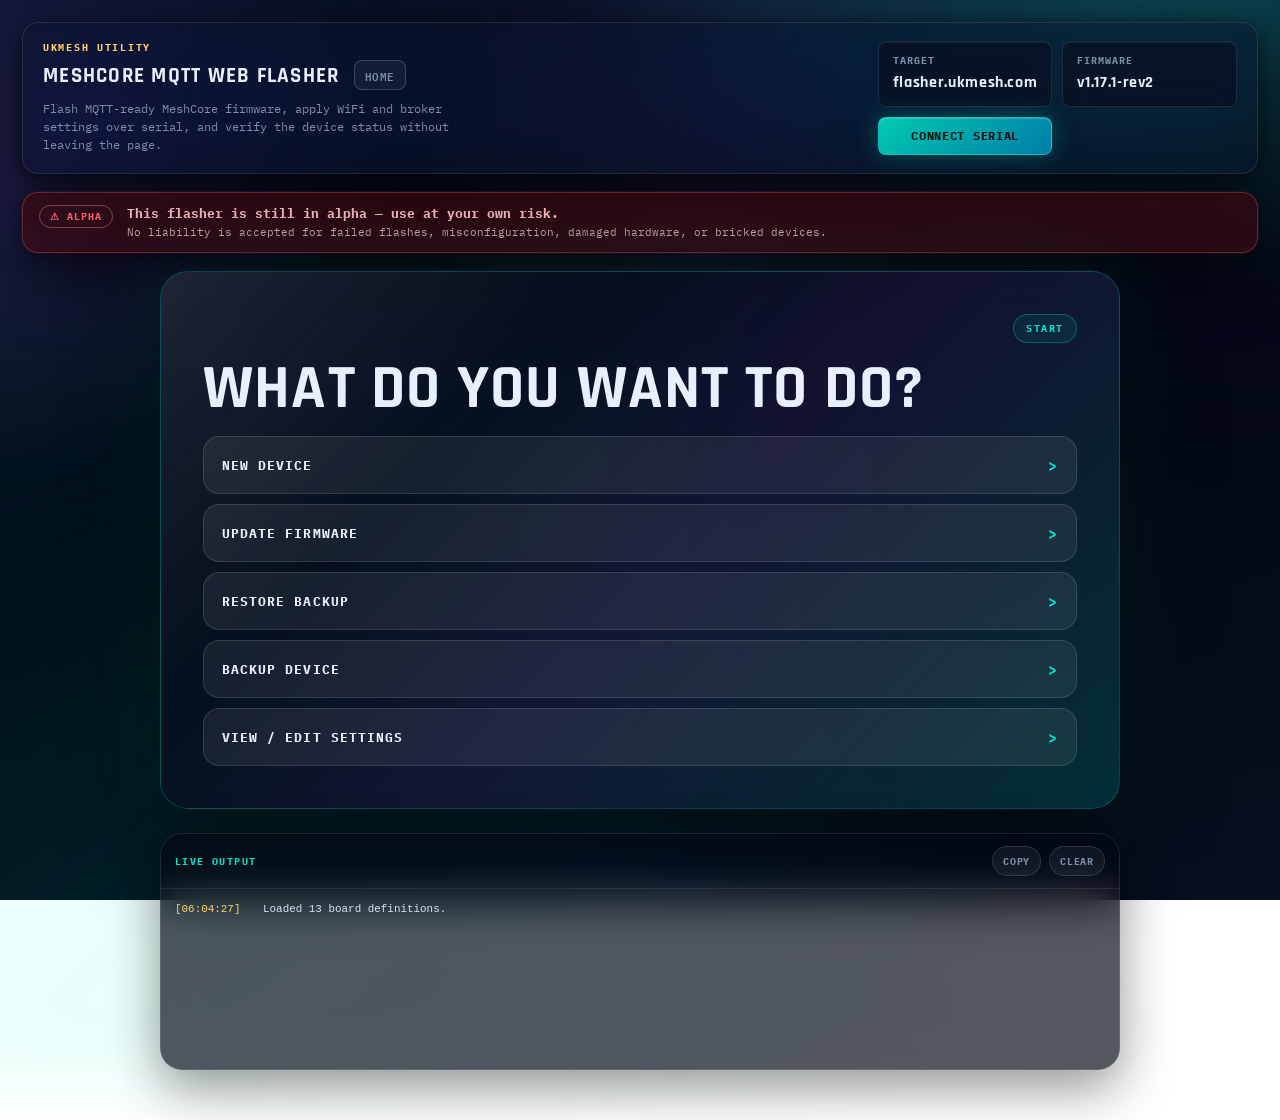
==== index.html @ a4ee0674 "fix: close Wave 5 low findings (cherry picked from commit acb920917b88f59437d899576ed403d4a7cf766b)" ====
<!doctype html>
<html lang="en">
  <head>
    <meta charset="utf-8">
    <meta name="viewport" content="width=device-width, initial-scale=1">
    <title>MeshCore MQTT Web Flasher</title>
    <link rel="preconnect" href="https://fonts.googleapis.com">
    <link rel="preconnect" href="https://fonts.gstatic.com" crossorigin>
    <link rel="stylesheet" href="assets/styles.css?v=20260915-2120">
  </head>
  <body>
    <div class="app-shell">
      <header class="topbar">
        <div class="topbar__brand">
          <p class="eyebrow">UKMesh Utility</p>
          <div class="topbar__title-row">
            <h1>MeshCore MQTT Web Flasher</h1>
            <a class="topbar__home-link" href="https://www.ukmesh.com">Home</a>
          </div>
          <p class="topbar__summary">
            Flash MQTT-ready MeshCore firmware, apply WiFi and broker settings over serial,
            and verify the device status without leaving the page.
          </p>
        </div>
        <div class="topbar__meta">
          <div class="meta-pill">
            <span class="meta-pill__label">Target</span>
            <span class="meta-pill__value">flasher.ukmesh.com</span>
          </div>
          <div class="meta-pill">
            <span class="meta-pill__label">Firmware</span>
            <span class="meta-pill__value" id="firmware-version">Loading</span>
          </div>
          <button class="button button--primary" id="nav-serial-button" type="button">Connect Serial</button>
        </div>
      </header>

      <section class="notice-bar" aria-label="Alpha warning">
        <div class="notice-bar__badge">⚠ Alpha</div>
        <div class="notice-bar__content">
          <strong>This flasher is still in alpha — use at your own risk.</strong>
          <span>
            No liability is accepted for failed flashes, misconfiguration, damaged hardware, or bricked devices.
          </span>
        </div>
      </section>

      <!-- Advanced stepper is kept for development fallback; the production flow uses the guided progress bar. -->
      <nav class="step-stepper" id="step-stepper" aria-label="Workflow steps" hidden>
        <button class="step-stepper__item" data-stepper-target="read-device" type="button">
          <span class="step-stepper__num"><span class="step-stepper__num-text">1</span></span>
          <span>Backup</span>
        </button>
        <button class="step-stepper__item" data-stepper-target="choose-board" type="button">
          <span class="step-stepper__num"><span class="step-stepper__num-text">2</span></span>
          <span>Board</span>
        </button>
        <button class="step-stepper__item" data-stepper-target="flash-firmware" type="button">
          <span class="step-stepper__num"><span class="step-stepper__num-text">3</span></span>
          <span>Flash</span>
        </button>
        <button class="step-stepper__item" data-stepper-target="device-settings" type="button">
          <span class="step-stepper__num"><span class="step-stepper__num-text">4</span></span>
          <span>Configure</span>
        </button>
        <button class="step-stepper__item" data-stepper-target="configure-device" type="button">
          <span class="step-stepper__num"><span class="step-stepper__num-text">5</span></span>
          <span>Apply</span>
        </button>
      </nav>

      <div id="simple-progress" class="simple-progress" aria-label="Simple workflow progress" hidden>
        <div class="simple-progress__dots" aria-hidden="true">
          <span class="simple-progress__dot" data-step="read-device"></span>
          <span class="simple-progress__dot" data-step="choose-board"></span>
          <span class="simple-progress__dot" data-step="flash-firmware"></span>
          <span class="simple-progress__dot" data-step="device-settings"></span>
          <span class="simple-progress__dot" data-step="configure-device"></span>
        </div>
        <span class="simple-progress__label" id="simple-progress-label">Step 1 of 5</span>
      </div>

      <section class="guided-console" id="guided-console" aria-live="polite"></section>
      <section class="guided-log" aria-label="Live serial and flasher output">
        <div class="guided-log__header">
          <span>Live Output</span>
          <div class="guided-log__actions">
            <button class="guided-log__button" id="guided-copy-log-button" type="button">Copy</button>
            <button class="guided-log__button" id="guided-clear-log-button" type="button">Clear</button>
          </div>
        </div>
        <div class="guided-log__pane" id="guided-log-pane" aria-live="polite">
          <p><span>[--:--:--]</span> Waiting for activity.</p>
        </div>
      </section>

      <main class="workspace">
        <section class="workflow">
          <div class="workflow__content">
            <section class="panel panel--wide mode-gate" id="mode-gate">
              <div class="panel__header">
                <div>
                  <p class="panel__eyebrow">Guided Setup</p>
                  <h2>What are you doing today?</h2>
                </div>
                <span class="panel__status panel__status--ready">Start Here</span>
              </div>
              <div class="mode-gate__body">
                <div class="intent-section">
                  <p class="intent-section__intro">Pick one mission. The flasher will guide every step after this.</p>
                  <div class="intent-section__options">
                    <button class="intent-option" id="intent-fresh-install" type="button" data-num="01">
                      <span class="intent-option__eyebrow">01 — Fresh Install</span>
                      <strong>New Device</strong>
                      <span>Use this for a blank or newly erased device. We will flash firmware, then create settings.</span>
                      <span class="intent-option__cta">Start guided install →</span>
                    </button>
                    <button class="intent-option" id="intent-firmware-update" type="button" data-num="02">
                      <span class="intent-option__eyebrow">02 — Firmware Update</span>
                      <strong>Update Firmware</strong>
                      <span>Use this when the device already works. We will back it up first, then update safely.</span>
                      <span class="intent-option__cta">Start guided update →</span>
                    </button>
                    <button class="intent-option intent-option--restore" id="intent-restore-backup" type="button" data-num="03">
                      <span class="intent-option__eyebrow">03 — Restore Backup</span>
                      <strong>Restore from File</strong>
                      <span>Use this when you have a saved backup. We will load it, flash if needed, then apply settings.</span>
                      <span class="intent-option__cta">Start guided restore →</span>
                    </button>
                    <button class="intent-option intent-option--backup" id="intent-capture-backup" type="button" data-num="04">
                      <span class="intent-option__eyebrow">04 — Backup Device</span>
                      <strong>Capture Backup</strong>
                      <span>Connect a working device and save its settings to a file. No flashing, no changes.</span>
                      <span class="intent-option__cta">Start guided backup →</span>
                    </button>
                    <button class="intent-option" id="intent-view-settings" type="button" data-num="05">
                      <span class="intent-option__eyebrow">05 — View / Edit Settings</span>
                      <strong>Edit Device Settings</strong>
                      <span>Connect a working device, read its current settings, edit them, and apply changes.</span>
                      <span class="intent-option__cta">View device settings →</span>
                    </button>
                  </div>
                </div>
              </div>
            </section>

            <div id="workflow-panels" hidden>
            <section class="panel panel--wide step-panel" id="read-device">
              <div class="panel__header">
                <div>
                  <p class="panel__eyebrow">Step 1</p>
                  <h2>Read Current Device Info</h2>
                </div>
                <span class="panel__status panel__status--idle" id="device-read-state">Not read</span>
              </div>
              <div class="step-panel__body">
              <div class="step-brief" id="step-1-brief">
                <span class="step-brief__label">Mission Brief</span>
                <p id="step-1-brief-text">Read the current device settings before flashing — this captures your identity key, guest password, WiFi credentials, and MQTT brokers so they can be restored after flashing.</p>
              </div>
              <input type="file" id="restore-backup-input" accept=".json,.txt" hidden>
              <div class="action-row">
                <button class="button button--primary" id="capture-device-button" type="button">Read Current Device Info</button>
                <button class="button button--ghost" id="upload-backup-button" type="button">Upload Backup File</button>
                <button class="button button--ghost" id="download-backup-button" type="button" disabled>Download Encrypted Backup</button>
                <button class="button button--ghost" id="clear-device-data-button" type="button">Clear Device Data</button>
                <button class="button button--ghost" id="skip-backup-button" type="button" hidden>Skip Backup →</button>
              </div>
              <div id="backup-summary" class="backup-summary" hidden></div>
              <div class="state-grid device-snapshot-grid">
                <div class="state-chip">
                  <span class="state-chip__label">Current Name</span>
                  <strong id="captured-name"><span class="badge-uncaptured">→ Read device first</span></strong>
                </div>
                <div class="state-chip">
                  <span class="state-chip__label">Current Latitude</span>
                  <strong id="captured-lat"><span class="badge-uncaptured">→ Read device first</span></strong>
                </div>
                <div class="state-chip">
                  <span class="state-chip__label">Current Longitude</span>
                  <strong id="captured-lon"><span class="badge-uncaptured">→ Read device first</span></strong>
                </div>
                <div class="state-chip">
                  <span class="state-chip__label">Current Private Key</span>
                  <strong id="captured-private-key"><span class="badge-uncaptured">→ Read device first</span></strong>
                </div>
                <div class="state-chip">
                  <span class="state-chip__label">Current Guest Password</span>
                  <strong id="captured-guest-password"><span class="badge-uncaptured">→ Read device first</span></strong>
                </div>
                <div class="state-chip">
                  <span class="state-chip__label">Current WiFi SSID</span>
                  <strong id="captured-wifi-ssid"><span class="badge-uncaptured">→ Read device first</span></strong>
                </div>
                <div class="state-chip state-chip--wide">
                  <span class="state-chip__label">Current MQTT URIs</span>
                  <strong id="captured-mqtt-uri"><span class="badge-uncaptured">→ Read device first</span></strong>
                </div>
              </div>
              <div class="note-list">
                <p>Read the current device values before flashing. Captured identity and credentials stay in memory for this session and pre-fill Step 4 and Step 5 where possible.</p>
                <p>Device data is not autosaved. You can export an encrypted backup with a passphrase; it expires after 7 days. Keep the passphrase separate from the backup file. Older plain-text backups require an explicit confirmation before import.</p>
                <p id="captured-meta">Nothing captured in this browser for this board yet.</p>
              </div>
              <div class="step-continue-callout" id="read-device-continue" hidden>
                <span class="step-continue-callout__message" id="read-device-continue-msg">Ready — continue to board selection</span>
                <button class="button button--primary button--small" type="button" data-continue-to="choose-board">Continue to Board →</button>
              </div>
              </div>
            </section>

            <section class="panel panel--wide step-panel" id="choose-board">
              <div class="panel__header">
                <div>
                  <p class="panel__eyebrow">Step 2</p>
                  <h2>Choose Board</h2>
                </div>
                <span class="panel__status panel__status--ready">Ready</span>
              </div>
              <div class="step-panel__body">
              <div class="step-brief">
                <span class="step-brief__label">Mission Brief</span>
                <p>Select the hardware target for this flash. The board determines which firmware binary is downloaded and flashed. If you read a device in Step 1, it may have been auto-detected.</p>
              </div>
              <div class="board-grid">
                <div class="field field--span-2">
                  <span class="field__label">Supported board</span>
                  <div class="board-picker">
                    <div class="board-combobox" id="board-combobox">
                      <button
                        class="board-combobox__trigger"
                        id="board-trigger"
                        type="button"
                        aria-haspopup="listbox"
                        aria-expanded="false"
                      >
                        <span id="board-trigger-label">Loading</span>
                      </button>
                      <div class="board-combobox__menu" id="board-menu" hidden>
                        <input
                          class="board-combobox__search"
                          id="board-search"
                          type="text"
                          placeholder="Filter boards"
                          autocomplete="off"
                        >
                        <div class="board-combobox__options" id="board-options" role="listbox"></div>
                      </div>
                      <select id="board-select" class="board-combobox__native" aria-hidden="true" tabindex="-1"></select>
                    </div>
                  </div>
                </div>
                <div class="info-card advanced-only">
                  <span class="info-card__label">Firmware family</span>
                  <strong id="firmware-family">Loading</strong>
                </div>
                <div class="info-card advanced-only">
                  <span class="info-card__label">Latest build</span>
                  <strong id="build-label">Loading</strong>
                </div>
                <div class="info-card advanced-only">
                  <span class="info-card__label">Flash package</span>
                  <strong id="flash-package">Loading</strong>
                </div>
                <div class="info-card advanced-only">
                  <span class="info-card__label">Hardware check</span>
                  <strong id="hardware-check">Loading</strong>
                </div>
              </div>
              <div class="step-continue-callout" id="choose-board-continue" hidden>
                <span class="step-continue-callout__message" id="choose-board-continue-msg">Board selected — continue to flash firmware</span>
                <button class="button button--primary button--small" type="button" data-continue-to="flash-firmware">Continue to Flash →</button>
              </div>
              </div>
            </section>

            <section class="panel panel--wide step-panel" id="flash-firmware">
              <div class="panel__header">
                <div>
                  <p class="panel__eyebrow">Step 3</p>
                  <h2>Choose Radio Settings and Flash Firmware</h2>
                </div>
                <span class="panel__status panel__status--idle" id="flash-state">Idle</span>
              </div>
              <div class="step-panel__body">
              <div class="step-brief" id="step-3-brief">
                <span class="step-brief__label">Mission Brief</span>
                <p id="step-3-brief-text">Flash the firmware to your device. Choose Full Flash for a clean install, or Firmware Update to replace only the application partition and preserve other data.</p>
              </div>
              <div class="firmware-branch-selector">
                <label class="field">
                  <span class="field__label">Firmware Branch</span>
                  <select id="firmware-branch" name="firmwareBranch" disabled aria-label="Only stable firmware is currently published">
                    <option value="main" selected>Main (Stable)</option>
                  </select>
                </label>
              </div>
              <div class="radio-config">
                <div class="panel__header panel__header--compact">
                  <div>
                    <p class="panel__eyebrow">Radio</p>
                    <h3>LoRa Profile</h3>
                  </div>
                </div>
                <div class="settings-grid settings-grid--radio" id="radio-settings">
                  <label class="field field--span-2">
                    <span class="field__label">Preset</span>
                    <select id="radio-preset" name="radioPreset">
                      <option value="EU_UK_RECOMMENDED" selected>EU/UK (Narrow/Recommended)</option>
                      <option value="EU_UK_LONG_RANGE">EU/UK (Long Range)</option>
                      <option value="EU_UK_MEDIUM_RANGE">EU/UK (Medium Range)</option>
                      <option value="US_CA_RECOMMENDED">USA/Canada (Recommended)</option>
                      <option value="AU_RECOMMENDED">Australia</option>
                      <option value="AU_VICTORIA">Australia: Victoria</option>
                      <option value="CZECH_NARROW">Czech Republic (Narrow)</option>
                      <option value="EU_433_LONG_RANGE">EU 433MHz (Long Range)</option>
                      <option value="NZ_RECOMMENDED">New Zealand</option>
                      <option value="NZ_NARROW">New Zealand (Narrow)</option>
                      <option value="PORTUGAL_433">Portugal 433</option>
                      <option value="PORTUGAL_868">Portugal 868</option>
                      <option value="SWITZERLAND">Switzerland</option>
                      <option value="VIETNAM">Vietnam</option>
                      <option value="CUSTOM">Custom</option>
                    </select>
                  </label>
                  <label class="field advanced-only">
                    <span class="field__label">Frequency (MHz)</span>
                    <input type="text" id="radio-frequency" name="radioFrequency" value="869.618">
                  </label>
                  <label class="field advanced-only">
                    <span class="field__label">Bandwidth (kHz)</span>
                    <input type="text" id="radio-bandwidth" name="radioBandwidth" value="62.5">
                  </label>
                  <label class="field advanced-only">
                    <span class="field__label">Spreading Factor</span>
                    <input type="text" id="radio-sf" name="radioSf" value="8">
                  </label>
                  <label class="field advanced-only">
                    <span class="field__label">Coding Rate</span>
                    <input type="text" id="radio-cr" name="radioCr" value="8">
                  </label>
                </div>
                <div class="radio-config__command advanced-only">
                  <span class="field__label">MeshCore CLI Command</span>
                  <strong id="radio-command">set radio 869.525,62.5,8,5</strong>
                </div>
              </div>
              <div class="flash-intent-hint" id="flash-intent-hint" hidden></div>
              <div class="action-row">
                    <button class="button button--primary" id="flash-button" type="button">Flash Full Firmware</button>
                    <button class="button button--secondary" id="update-button" type="button">Flash Update Only</button>
                    <button class="button button--ghost" id="manifest-button" type="button">View Manifest</button>
              </div>
              <div class="artifact-strip">
                <div class="artifact-strip__item">
                  <span>Full Image</span>
                  <strong id="artifact-full-name">Loading</strong>
                </div>
                <div class="artifact-strip__item">
                  <span>Update Image</span>
                  <strong id="artifact-update-name">Loading</strong>
                </div>
              </div>
              <div id="board-notes-callout" class="board-notes" hidden></div>
              <div class="progress-block">
                <div class="progress-block__track">
                  <div class="progress-block__bar" id="flash-progress-bar"></div>
                </div>
                <div class="progress-block__meta">
                  <span id="flash-progress-text">Waiting to start</span>
                  <span id="flash-progress-percent">0%</span>
                </div>
                <p class="progress-block__label" id="flash-progress-label"></p>
              </div>
              <div class="reconnect-banner" id="reconnect-banner-flash" hidden>
                ⚡ Flash complete — reconnect serial to continue →
                <button class="button button--primary button--small" type="button" id="reconnect-flash-button">Connect Serial</button>
              </div>
              <div class="step-continue-callout" id="flash-firmware-continue" hidden>
                <span class="step-continue-callout__message" id="flash-firmware-continue-msg">Firmware flashed — continue to configure</span>
                <button class="button button--primary button--small" type="button" data-continue-to="device-settings">Continue to Configure →</button>
              </div>
              <div class="note-list">
                <p>Choose the radio profile first, then flash the firmware. The selected radio command is applied afterward in the Configure Device step, followed by a reboot so the radio changes take effect.</p>
                <p><code>Flash Update Only</code> now mirrors the official MeshCore browser flasher path: bootloader, partitions, <code>boot_app0</code>, and the app image are written without a full chip erase.</p>
                <p><code>Flash Full Firmware</code> mirrors the official destructive path: one full image written at <code>0x00000</code> with a full chip erase first, so treat it as recovery / first-install only.</p>
                <p class="advanced-only">The preset populates the MeshCore CLI command, but you can edit frequency, bandwidth, SF, and CR manually.</p>
                <p class="advanced-only">The browser handles flashing over Web Serial locally. Firmware binaries are served from this host only.</p>
              </div>
              </div>
            </section>

            <section class="panel panel--wide step-panel" id="device-settings">
              <div class="panel__header">
                <div>
                  <p class="panel__eyebrow">Step 4</p>
                  <h2>Configure Device</h2>
                </div>
                <span class="panel__status panel__status--idle" id="settings-state">Pending</span>
              </div>
              <div class="step-panel__body">
              <div class="step-brief">
                <span class="step-brief__label">Mission Brief</span>
                <p>Set the device name, identity key, guest password, and radio region. Fields are pre-filled from the values captured in Step 1 where available.</p>
              </div>
              <div class="captured-values">
                <div class="panel__header panel__header--compact">
                  <div>
                    <p class="panel__eyebrow">Captured Values</p>
                    <h3>Captured This Session</h3>
                  </div>
                </div>
                <div class="state-grid device-snapshot-grid">
                  <div class="state-chip">
                    <span class="state-chip__label">Name</span>
                    <strong id="prefill-name"><span class="badge-uncaptured">→ Read device first</span></strong>
                  </div>
                  <div class="state-chip">
                    <span class="state-chip__label">Latitude</span>
                    <strong id="prefill-lat"><span class="badge-uncaptured">→ Read device first</span></strong>
                  </div>
                  <div class="state-chip">
                    <span class="state-chip__label">Longitude</span>
                    <strong id="prefill-lon"><span class="badge-uncaptured">→ Read device first</span></strong>
                  </div>
                  <div class="state-chip">
                    <span class="state-chip__label">Private Key</span>
                    <strong id="prefill-private-key"><span class="badge-uncaptured">→ Read device first</span></strong>
                  </div>
                </div>
              </div>
              <form class="settings-form-layout" id="settings-form">

                <!-- DEVICE / IDENTITY -->
                <section class="settings-section-card">
                  <div class="settings-section-card__header">
                    <p class="panel__eyebrow">Identity</p>
                    <h3>Repeater Identity</h3>
                  </div>
                  <div class="settings-grid">
                    <label class="field field--span-2">
                      <span class="field__label">Repeater Name</span>
                      <input
                        id="repeater-name"
                        type="text"
                        name="repeaterName"
                        maxlength="31"
                        placeholder="Leave blank to keep the current node name"
                      >
                      <span class="field__hint">Optional. MeshCore allows up to 31 characters and rejects `[ ] \ : , ? *`.</span>
                    </label>
                    <div class="field field--span-2 field--with-reveal">
                      <span class="field__label">Private Key</span>
                      <input
                        id="private-key"
                        type="password"
                        name="privateKey"
                        placeholder="128 hex characters, leave blank to keep the current key"
                        autocomplete="off"
                        spellcheck="false"
                      >
                      <button class="btn-eye" type="button" aria-label="Reveal private key" data-eye-target="private-key">👁</button>
                      <span class="field__hint">Optional. MeshCore expects a 128-character hex private key and applies it after reboot.</span>
                    </div>
                  </div>
                </section>

                <section class="settings-section-card">
                  <div class="settings-section-card__header">
                    <p class="panel__eyebrow">Access</p>
                    <h3>Passwords And Location</h3>
                  </div>
                  <div class="settings-grid">
                    <label class="field">
                      <span class="field__label">Guest Password</span>
                      <input
                        id="guest-password"
                        type="password"
                        name="guestPassword"
                        maxlength="15"
                        placeholder="Leave blank to keep current"
                        autocomplete="off"
                      >
                      <span class="field__hint">Optional. Up to 15 characters.</span>
                    </label>
                    <label class="field">
                      <span class="field__label">Admin Password</span>
                      <input
                        id="admin-password"
                        type="password"
                        name="adminPassword"
                        maxlength="15"
                        placeholder="Leave blank to keep current"
                        autocomplete="off"
                      >
                      <span class="field__hint">Optional. Up to 15 characters.</span>
                    </label>
                    <label class="field">
                      <span class="field__label">Latitude</span>
                      <input
                        id="device-lat"
                        type="text"
                        name="deviceLat"
                        placeholder="e.g. 51.5074"
                        inputmode="decimal"
                      >
                    </label>
                    <label class="field">
                      <span class="field__label">Longitude</span>
                      <input
                        id="device-lon"
                        type="text"
                        name="deviceLon"
                        placeholder="e.g. -0.1278"
                        inputmode="decimal"
                      >
                    </label>
                  </div>
                </section>

                <section class="settings-section-card">
                  <div class="settings-section-card__header">
                    <p class="panel__eyebrow">WiFi</p>
                    <h3>Transport Network</h3>
                  </div>
                  <div class="settings-grid">
                    <label class="field">
                      <span class="field__label">WiFi SSID</span>
                      <input type="text" name="wifiSsid" autocomplete="off" autocapitalize="none" spellcheck="false">
                    </label>
                    <label class="field">
                      <span class="field__label">WiFi Password</span>
                      <input type="password" name="wifiPassword" autocomplete="new-password" autocapitalize="none" spellcheck="false">
                    </label>
                  </div>
                </section>

                <!-- MQTT SETTINGS (merged from step 5) -->
                <section class="settings-section-card">
                  <div class="settings-section-card__header">
                    <p class="panel__eyebrow">MQTT</p>
                    <h3>Broker Settings</h3>
                  </div>
                  <div class="mqtt-broker-stack">
                    <p class="settings-intro simple-only">Simple mode uses broker 1 only.</p>
                    <p class="settings-intro advanced-only">Shared model and client version apply to every enabled broker. Each broker pair exposes one primary broker and one optional status broker.</p>
                    <div class="mqtt-control-strip">
                    <div class="captured-values mqtt-broker-card mqtt-broker-card--compact advanced-only">
                      <div class="panel__header panel__header--compact">
                        <div>
                          <p class="panel__eyebrow">Shared MQTT</p>
                          <h3>Applies To All Enabled Brokers</h3>
                        </div>
                      </div>
                      <div class="settings-grid">
                        <label class="field">
                          <span class="field__label">Model Label</span>
                          <input type="text" name="model" value="Heltec V3" form="settings-form">
                        </label>
                        <label class="field field--span-2">
                          <span class="field__label">Client Version</span>
                          <input type="text" name="clientVersion" value="custom-mqtt-observer/1.0.0" form="settings-form">
                        </label>
                      </div>
                    </div>

                    <div class="captured-values mqtt-broker-card mqtt-broker-card--compact advanced-only">
                      <div class="panel__header panel__header--compact">
                        <div>
                          <p class="panel__eyebrow">Broker Count</p>
                          <h3>Additional MQTT Broker Pairs</h3>
                        </div>
                      </div>
                      <div class="settings-grid">
                        <label class="field">
                          <span class="field__label">Additional MQTT Servers</span>
                          <select id="additional-broker-count" name="additionalBrokerCount" form="settings-form">
                            <option value="0" selected>0</option>
                            <option value="1">1</option>
                            <option value="2">2</option>
                          </select>
                          <span class="field__hint">Broker pair 1 uses slots 1–2. Add up to 2 more pairs (slots 1–6).</span>
                        </label>
                      </div>
                    </div>
                    </div>

                    <div class="captured-values mqtt-broker-card mqtt-broker-card--pair">
                      <div class="panel__header panel__header--compact">
                        <div>
                          <p class="panel__eyebrow">Broker 1</p>
                          <h3><span class="simple-only">Primary Broker</span><span class="advanced-only">Broker 1 + Optional Status Broker 2</span></h3>
                        </div>
                      </div>
                      <div class="settings-grid">
                        <label class="field field--span-2">
                          <span class="field__label">Broker 1 URI</span>
                          <input type="text" name="mqttUri" form="settings-form">
                        </label>
                        <label class="field">
                          <span class="field__label">Broker 1 Username</span>
                          <input type="text" name="mqttUsername" form="settings-form">
                        </label>
                        <label class="field">
                          <span class="field__label">Broker 1 Password</span>
                          <input type="password" name="mqttPassword" form="settings-form">
                        </label>
                        <label class="field field--span-2">
                          <span class="field__label">Use MeshCore default topic root</span>
                          <span class="mqtt-status-toggle">
                            <input id="mqtt-broker-1-use-default-topic" type="checkbox" form="settings-form" checked>
                            <span>Use MeshCore default topic root</span>
                          </span>
                        </label>
                        <label class="field field--span-2">
                          <span class="field__label">Broker 1 Topic Root</span>
                          <input type="text" name="topicRoot" value="meshcore" form="settings-form">
                        </label>
                        <label class="field">
                          <span class="field__label">Broker 1 IATA</span>
                          <input type="text" name="iata" value="LHR" form="settings-form">
                        </label>
                        <label class="field">
                          <span class="field__label field__label--with-indicator">
                            <span>Broker 1 Retain Status</span>
                            <span class="retain-indicator retain-indicator--idle" id="retain-indicator-1">Waiting</span>
                          </span>
                          <select name="retainStatus" form="settings-form">
                            <option value="0">Off</option>
                            <option value="1">On</option>
                          </select>
                        </label>
                        <label class="field field--span-2 advanced-only" id="mqtt-status-toggle-row-1">
                          <span class="field__label">Enable optional status broker</span>
                          <span class="mqtt-status-toggle">
                            <input id="mqtt-status-broker-1-enabled" type="checkbox" name="mqtt-status-broker-1-enabled" form="settings-form">
                            <span>Enable optional broker</span>
                          </span>
                        </label>
                      </div>
                      <p class="mqtt-topic-preview" id="mqtt-broker-1-topic-preview"></p>
                      <div class="settings-grid mqtt-status-section advanced-only" id="mqtt-status-broker-1" hidden>
                        <div class="mqtt-subsection-title">Optional Status Broker 2</div>
                        <label class="field field--span-2">
                          <span class="field__label">Broker 2 URI</span>
                          <input type="text" name="mqttBroker2Uri" form="settings-form">
                        </label>
                        <label class="field">
                          <span class="field__label">Broker 2 Username</span>
                          <input type="text" name="mqttBroker2Username" form="settings-form">
                        </label>
                        <label class="field">
                          <span class="field__label">Broker 2 Password</span>
                          <input type="password" name="mqttBroker2Password" form="settings-form">
                        </label>
                        <label class="field field--span-2">
                          <span class="field__label">Use MeshCore default topic root</span>
                          <span class="mqtt-status-toggle">
                            <input id="mqtt-broker-2-use-default-topic" type="checkbox" form="settings-form">
                            <span>Use MeshCore default topic root</span>
                          </span>
                        </label>
                        <label class="field field--span-2">
                          <span class="field__label">Broker 2 Topic Root</span>
                          <input type="text" name="mqttBroker2TopicRoot" form="settings-form">
                        </label>
                        <label class="field">
                          <span class="field__label">Broker 2 IATA</span>
                          <input type="text" name="mqttBroker2Iata" form="settings-form">
                        </label>
                        <label class="field">
                          <span class="field__label">Broker 2 Retain Status</span>
                          <select name="mqttBroker2RetainStatus" form="settings-form">
                            <option value="0">Off</option>
                            <option value="1">On</option>
                          </select>
                        </label>
                      </div>
                      <p class="mqtt-topic-preview" id="mqtt-broker-2-topic-preview"></p>
                    </div>

                    <div class="captured-values mqtt-broker-card mqtt-broker-card--pair advanced-only" id="mqtt-logical-broker-2-panel" hidden>
                      <div class="panel__header panel__header--compact">
                        <div>
                          <p class="panel__eyebrow">Broker 2</p>
                          <h3>Broker 3 + Optional Status Broker 4</h3>
                        </div>
                      </div>
                      <div class="settings-grid">
                        <label class="field field--span-2">
                          <span class="field__label">Broker 3 URI</span>
                          <input type="text" name="mqttBroker3Uri" form="settings-form">
                        </label>
                        <label class="field">
                          <span class="field__label">Broker 3 Username</span>
                          <input type="text" name="mqttBroker3Username" form="settings-form">
                        </label>
                        <label class="field">
                          <span class="field__label">Broker 3 Password</span>
                          <input type="password" name="mqttBroker3Password" form="settings-form">
                        </label>
                        <label class="field field--span-2">
                          <span class="field__label">Use MeshCore default topic root</span>
                          <span class="mqtt-status-toggle">
                            <input id="mqtt-broker-3-use-default-topic" type="checkbox" form="settings-form">
                            <span>Use MeshCore default topic root</span>
                          </span>
                        </label>
                        <label class="field field--span-2">
                          <span class="field__label">Broker 3 Topic Root</span>
                          <input type="text" name="mqttBroker3TopicRoot" form="settings-form">
                        </label>
                        <label class="field">
                          <span class="field__label">Broker 3 IATA</span>
                          <input type="text" name="mqttBroker3Iata" form="settings-form">
                        </label>
                        <label class="field">
                          <span class="field__label field__label--with-indicator">
                            <span>Broker 3 Retain Status</span>
                            <span class="retain-indicator retain-indicator--idle" id="retain-indicator-3">Waiting</span>
                          </span>
                          <select name="mqttBroker3RetainStatus" form="settings-form">
                            <option value="0">Off</option>
                            <option value="1">On</option>
                          </select>
                        </label>
                        <label class="field field--span-2" id="mqtt-status-toggle-row-2">
                          <span class="field__label">Enable optional status broker</span>
                          <span class="mqtt-status-toggle">
                            <input id="mqtt-status-broker-2-enabled" type="checkbox" name="mqtt-status-broker-2-enabled" form="settings-form">
                            <span>Enable optional broker</span>
                          </span>
                        </label>
                      </div>
                      <p class="mqtt-topic-preview" id="mqtt-broker-3-topic-preview"></p>
                      <div class="settings-grid mqtt-status-section" id="mqtt-status-broker-2" hidden>
                        <div class="mqtt-subsection-title">Optional Status Broker 4</div>
                        <label class="field field--span-2">
                          <span class="field__label">Broker 4 URI</span>
                          <input type="text" name="mqttBroker4Uri" form="settings-form">
                        </label>
                        <label class="field">
                          <span class="field__label">Broker 4 Username</span>
                          <input type="text" name="mqttBroker4Username" form="settings-form">
                        </label>
                        <label class="field">
                          <span class="field__label">Broker 4 Password</span>
                          <input type="password" name="mqttBroker4Password" form="settings-form">
                        </label>
                        <label class="field field--span-2">
                          <span class="field__label">Use MeshCore default topic root</span>
                          <span class="mqtt-status-toggle">
                            <input id="mqtt-broker-4-use-default-topic" type="checkbox" form="settings-form">
                            <span>Use MeshCore default topic root</span>
                          </span>
                        </label>
                        <label class="field field--span-2">
                          <span class="field__label">Broker 4 Topic Root</span>
                          <input type="text" name="mqttBroker4TopicRoot" form="settings-form">
                        </label>
                        <label class="field">
                          <span class="field__label">Broker 4 IATA</span>
                          <input type="text" name="mqttBroker4Iata" form="settings-form">
                        </label>
                        <label class="field">
                          <span class="field__label">Broker 4 Retain Status</span>
                          <select name="mqttBroker4RetainStatus" form="settings-form">
                            <option value="0">Off</option>
                            <option value="1">On</option>
                          </select>
                        </label>
                      </div>
                      <p class="mqtt-topic-preview" id="mqtt-broker-4-topic-preview"></p>
                    </div>

                    <div class="captured-values mqtt-broker-card mqtt-broker-card--pair advanced-only" id="mqtt-logical-broker-3-panel" hidden>
                      <div class="panel__header panel__header--compact">
                        <div>
                          <p class="panel__eyebrow">Broker 3</p>
                          <h3>Broker 5 + Optional Status Broker 6</h3>
                        </div>
                      </div>
                      <div class="settings-grid">
                        <label class="field field--span-2">
                          <span class="field__label">Broker 5 URI</span>
                          <input type="text" name="mqttBroker5Uri" form="settings-form">
                        </label>
                        <label class="field">
                          <span class="field__label">Broker 5 Username</span>
                          <input type="text" name="mqttBroker5Username" form="settings-form">
                        </label>
                        <label class="field">
                          <span class="field__label">Broker 5 Password</span>
                          <input type="password" name="mqttBroker5Password" form="settings-form">
                        </label>
                        <label class="field field--span-2">
                          <span class="field__label">Use MeshCore default topic root</span>
                          <span class="mqtt-status-toggle">
                            <input id="mqtt-broker-5-use-default-topic" type="checkbox" form="settings-form">
                            <span>Use MeshCore default topic root</span>
                          </span>
                        </label>
                        <label class="field field--span-2">
                          <span class="field__label">Broker 5 Topic Root</span>
                          <input type="text" name="mqttBroker5TopicRoot" form="settings-form">
                        </label>
                        <label class="field">
                          <span class="field__label">Broker 5 IATA</span>
                          <input type="text" name="mqttBroker5Iata" form="settings-form">
                        </label>
                        <label class="field">
                          <span class="field__label field__label--with-indicator">
                            <span>Broker 5 Retain Status</span>
                            <span class="retain-indicator retain-indicator--idle" id="retain-indicator-5">Waiting</span>
                          </span>
                          <select name="mqttBroker5RetainStatus" form="settings-form">
                            <option value="0">Off</option>
                            <option value="1">On</option>
                          </select>
                        </label>
                        <label class="field field--span-2" id="mqtt-status-toggle-row-3">
                          <span class="field__label">Enable optional status broker</span>
                          <span class="mqtt-status-toggle">
                            <input id="mqtt-status-broker-3-enabled" type="checkbox" name="mqtt-status-broker-3-enabled" form="settings-form">
                            <span>Enable optional broker</span>
                          </span>
                        </label>
                      </div>
                      <p class="mqtt-topic-preview" id="mqtt-broker-5-topic-preview"></p>
                      <div class="settings-grid mqtt-status-section" id="mqtt-status-broker-3" hidden>
                        <div class="mqtt-subsection-title">Optional Status Broker 6</div>
                        <label class="field field--span-2">
                          <span class="field__label">Broker 6 URI</span>
                          <input type="text" name="mqttBroker6Uri" form="settings-form">
                        </label>
                        <label class="field">
                          <span class="field__label">Broker 6 Username</span>
                          <input type="text" name="mqttBroker6Username" form="settings-form">
                        </label>
                        <label class="field">
                          <span class="field__label">Broker 6 Password</span>
                          <input type="password" name="mqttBroker6Password" form="settings-form">
                        </label>
                        <label class="field field--span-2">
                          <span class="field__label">Use MeshCore default topic root</span>
                          <span class="mqtt-status-toggle">
                            <input id="mqtt-broker-6-use-default-topic" type="checkbox" form="settings-form">
                            <span>Use MeshCore default topic root</span>
                          </span>
                        </label>
                        <label class="field field--span-2">
                          <span class="field__label">Broker 6 Topic Root</span>
                          <input type="text" name="mqttBroker6TopicRoot" form="settings-form">
                        </label>
                        <label class="field">
                          <span class="field__label">Broker 6 IATA</span>
                          <input type="text" name="mqttBroker6Iata" form="settings-form">
                        </label>
                        <label class="field">
                          <span class="field__label">Broker 6 Retain Status</span>
                          <select name="mqttBroker6RetainStatus" form="settings-form">
                            <option value="0">Off</option>
                            <option value="1">On</option>
                          </select>
                        </label>
                      </div>
                      <p class="mqtt-topic-preview" id="mqtt-broker-6-topic-preview"></p>
                    </div>
                  </div>
                </section>

              </form>
              <div class="step-continue-callout" id="device-settings-continue" hidden>
                <span class="step-continue-callout__message" id="device-settings-continue-msg">Settings ready — continue to apply</span>
                <button class="button button--primary button--small" type="button" data-continue-to="configure-device">Continue to Apply →</button>
              </div>
              </div>
            </section>

            <section class="panel panel--wide step-panel" id="configure-device">
              <div class="panel__header">
                <div>
                  <p class="panel__eyebrow">Step 5</p>
                  <h2>Apply Configuration</h2>
                </div>
                <span class="panel__status panel__status--idle" id="serial-state">Serial disconnected</span>
              </div>
              <div class="step-panel__body">
              <div class="step-brief">
                <span class="step-brief__label">Mission Brief</span>
                <p>Connect to the device via USB serial and apply the configuration. Use "Apply All Settings" to send device identity, WiFi credentials, and all MQTT brokers in one pass.</p>
              </div>
              <div class="settings-actions">
                <div class="action-row settings-actions__row settings-actions__row--utility">
                  <button class="button button--ghost settings-actions__serial" id="apply-connect-serial-button" type="button">Connect Serial</button>
                </div>
                <div class="action-row settings-actions__row settings-actions__row--primary">
                  <button class="button button--primary settings-actions__apply" id="settings-apply-all-button" type="button">Apply All Settings</button>
                </div>
                <div class="action-row settings-actions__row">
                  <button class="button button--secondary settings-actions__apply" id="verify-config-button" type="button" hidden>Verify Applied Settings</button>
                </div>
                <div class="action-row settings-actions__row">
                  <button class="button button--secondary settings-actions__apply" id="settings-apply-device-wifi-button" type="button">Apply Device + WiFi</button>
                  <button class="button button--secondary settings-actions__apply" id="settings-apply-mqtt-button" type="button">Apply MQTT</button>
                </div>
              </div>
              <div class="reconnect-banner" id="reconnect-banner-config" hidden>
                ↺ Device rebooted — reconnect serial to verify →
                <button class="button button--primary button--small" type="button" id="reconnect-config-button">Connect Serial</button>
              </div>
              <ol class="command-list" id="command-list">
                <li class="command-list__item is-pending"><span>Connect USB serial</span><strong>Pending</strong></li>
                <li class="command-list__item is-pending"><span>Write radio settings</span><strong>Pending</strong></li>
                <li class="command-list__item is-pending"><span>Write repeater identity</span><strong>Pending</strong></li>
                <li class="command-list__item is-pending"><span>Write WiFi settings</span><strong>Pending</strong></li>
                <li class="command-list__item is-pending"><span>Write MQTT settings</span><strong>Pending</strong></li>
                <li class="command-list__item is-pending"><span>Reboot device</span><strong>Pending</strong></li>
              </ol>
              <div class="command-preview">
                <div class="panel__header panel__header--compact">
                  <div>
                    <p class="panel__eyebrow">Serial Payload</p>
                    <h3>Command Preview</h3>
                  </div>
                </div>
                <div class="command-preview__pane" id="command-preview-pane" aria-live="polite"></div>
              </div>
              </div>
            </section>
            </div>
          </div>
        </section>

        <aside class="sidebar">
          <section class="panel panel--compact">
            <div class="panel__header">
              <div>
                <p class="panel__eyebrow">Browser</p>
                <h2>Capability Check</h2>
              </div>
            </div>
            <div class="compatibility-card">
              <strong id="cap-overall">Checking</strong>
              <p id="cap-summary">Verifying browser support for HTTPS and Web Serial.</p>
            </div>
          </section>

          <section class="panel panel--compact">
            <div class="panel__header">
              <div>
                <p class="panel__eyebrow">Connection</p>
                <h2>Current State</h2>
              </div>
            </div>
            <div class="state-grid">
              <div class="state-chip">
                <span class="state-chip__label">Board</span>
                <strong id="state-board">Loading</strong>
              </div>
              <div class="state-chip">
                <span class="state-chip__label">Flash</span>
                <strong id="state-flash">Not started</strong>
              </div>
              <div class="state-chip">
                <span class="state-chip__label">Serial</span>
                <strong id="state-serial">Disconnected</strong>
              </div>
              <div class="state-chip">
                <span class="state-chip__label">MQTT</span>
                <strong id="state-mqtt">Awaiting verify</strong>
              </div>
            </div>
          </section>

          <section class="panel panel--compact">
            <div class="panel__header">
              <div>
                <p class="panel__eyebrow">Session</p>
                <h2>Flash Summary</h2>
              </div>
              <span class="panel__status panel__status--idle" id="verify-state">Awaiting verify</span>
            </div>
            <ul class="summary-list">
              <li class="command-list__item">
                <strong>Firmware</strong>
                <span id="summary-firmware">Not flashed</span>
              </li>
              <li class="command-list__item">
                <strong>Serial</strong>
                <span id="summary-serial">Disconnected</span>
              </li>
              <li class="command-list__item">
                <strong>Config</strong>
                <span id="summary-config">Not sent</span>
              </li>
              <li class="command-list__item">
                <strong>MQTT</strong>
                <span id="summary-mqtt">Awaiting verify</span>
              </li>
            </ul>
          </section>

          <section class="panel panel--compact">
            <div class="panel__header">
              <div>
                <p class="panel__eyebrow">Live Output</p>
                <h2>Serial Log</h2>
              </div>
              <div style="display:flex;gap:6px;">
                <button class="button button--ghost button--small" id="copy-log-button" aria-label="Copy log to clipboard">Copy</button>
                <button class="button button--ghost button--small" id="clear-log-button">Clear</button>
              </div>
            </div>
            <div class="log-pane" id="log-pane" aria-live="polite">
              <p><span>[13:20:40]</span> Ready. Select a board and start flashing.</p>
            </div>
          </section>
        </aside>
      </main>
    </div>

    <div class="toast-container" id="toast-container"></div>
    <script src="assets/security.js?v=20260917-security1"></script>
    <script src="assets/serial-lifecycle.js?v=20260923-issues1"></script>
    <script type="module" src="assets/firmware-loader.js?v=20260923-issues1"></script>
  </body>
</html>
---- assets/styles.css ----
@import url('https://fonts.googleapis.com/css2?family=IBM+Plex+Mono:ital,wght@0,400;0,600;0,700;1,400&family=Rajdhani:wght@500;600;700&display=swap');

:root {
  --bg: #040812;
  --glass: rgba(12, 20, 40, 0.52);
  --glass-strong: rgba(8, 14, 28, 0.72);
  --glass-border: rgba(255, 255, 255, 0.10);
  --glass-border-bright: rgba(255, 255, 255, 0.18);
  --line: rgba(255, 255, 255, 0.08);
  --line-strong: rgba(0, 229, 200, 0.45);
  --text: #e8f0ff;
  --muted: #7a8fa8;
  --cyan: #00e5c8;
  --cyan-soft: rgba(0, 229, 200, 0.12);
  --cyan-glow: rgba(0, 229, 200, 0.22);
  --violet: #8b5cf6;
  --success: #00f5a0;
  --warning: #ffd36b;
  --danger: #ff5b6a;
  --blur: blur(24px) saturate(1.6);
  --shadow: 0 24px 64px rgba(0, 0, 0, 0.6), 0 4px 16px rgba(0, 0, 0, 0.4);
  --neon-glow: 0 0 0 1px rgba(0,229,200,0.18), 0 0 40px rgba(0,229,200,0.12), 0 0 80px rgba(0,229,200,0.04);
  --radius: 16px;
  --radius-small: 8px;
  --font-ui: "IBM Plex Mono", "SFMono-Regular", Consolas, monospace;
  --font-display: "Rajdhani", "IBM Plex Mono", sans-serif;
  --bezel: linear-gradient(180deg, rgba(255, 255, 255, 0.04), rgba(255, 255, 255, 0.00));
  --panel-depth:
    inset 0 1px 0 rgba(255, 255, 255, 0.06),
    inset 0 -1px 0 rgba(0, 0, 0, 0.40);
}

* {
  box-sizing: border-box;
}

html,
body {
  margin: 0;
  min-height: 100%;
  background:
    radial-gradient(ellipse 85% 70% at 92% -8%, rgba(0,229,200,0.30) 0%, transparent 58%),
    radial-gradient(ellipse 70% 60% at -8% 18%, rgba(139,92,246,0.22) 0%, transparent 58%),
    radial-gradient(ellipse 60% 45% at 48% 112%, rgba(0,120,255,0.20) 0%, transparent 52%),
    linear-gradient(160deg, #061225 0%, #020611 48%, #07101f 100%);
  background-attachment: fixed;
  color: var(--text);
  font-family: var(--font-ui);
  font-size: 14px;
}

body {
  min-width: 320px;
}

body::before {
  content: "";
  position: fixed;
  inset: -20%;
  z-index: 0;
  pointer-events: none;
  background:
    conic-gradient(from 140deg at 52% 42%, transparent 0deg, rgba(0, 229, 200, 0.10) 80deg, transparent 150deg, rgba(139, 92, 246, 0.10) 235deg, transparent 330deg),
    radial-gradient(circle at 50% 45%, rgba(255,255,255,0.05), transparent 34%);
  filter: blur(34px) saturate(1.5);
  opacity: 0.9;
}

button,
input,
select,
textarea {
  font: inherit;
}

.app-shell {
  position: relative;
  z-index: 1;
  max-width: 1540px;
  margin: 0 auto;
  padding: 22px;
}

/* ── TOPBAR ─────────────────────────────────────────── */
.topbar {
  display: flex;
  justify-content: space-between;
  gap: 24px;
  align-items: flex-start;
  margin-bottom: 18px;
  padding: 18px 20px;
  border: 1px solid var(--glass-border);
  border-radius: var(--radius);
  background: var(--glass);
  backdrop-filter: var(--blur);
  -webkit-backdrop-filter: var(--blur);
  box-shadow: var(--shadow);
}

.topbar__brand {
  max-width: 760px;
}

.topbar__brand-row {
  display: flex;
  align-items: center;
  gap: 12px;
  flex-wrap: wrap;
}

.topbar__title-row {
  display: flex;
  align-items: center;
  gap: 14px;
  flex-wrap: wrap;
}

.topbar__home-link {
  appearance: none;
  display: inline-flex;
  align-items: center;
  justify-content: center;
  min-height: 30px;
  padding: 4px 10px;
  border: 1px solid var(--glass-border-bright);
  border-radius: var(--radius-small);
  background: rgba(255, 255, 255, 0.05);
  color: var(--muted);
  text-decoration: none;
  font-size: 0.78rem;
  font-weight: 600;
  letter-spacing: 0.05em;
  text-transform: uppercase;
}

.topbar__home-link:visited {
  color: var(--muted);
}

.topbar__home-link:hover,
.topbar__home-link:focus {
  border-color: rgba(0, 229, 200, 0.35);
  color: var(--cyan);
  box-shadow: 0 0 18px rgba(0, 229, 200, 0.12);
}

.eyebrow,
.panel__eyebrow {
  margin: 0 0 6px;
  color: var(--warning);
  font-size: 0.68rem;
  font-weight: 700;
  letter-spacing: 0.18em;
  text-transform: uppercase;
}

.topbar h1,
.panel h2 {
  margin: 0;
  font-family: var(--font-display);
  font-size: 1.5rem;
  font-weight: 700;
  letter-spacing: 0.06em;
  text-transform: uppercase;
}

.topbar__summary {
  margin: 10px 0 0;
  max-width: 60ch;
  color: var(--muted);
  line-height: 1.55;
  font-size: 0.84rem;
}

.topbar__meta {
  display: grid;
  grid-template-columns: repeat(2, minmax(170px, 1fr));
  gap: 10px;
  min-width: 340px;
  align-self: stretch;
}

/* ── NOTICE BAR ─────────────────────────────────────── */
.notice-bar {
  display: flex;
  gap: 14px;
  align-items: flex-start;
  margin-bottom: 18px;
  padding: 12px 16px;
  border-radius: var(--radius);
  border: 1px solid rgba(255, 91, 106, 0.30);
  background: rgba(60, 8, 14, 0.65);
  backdrop-filter: blur(16px);
  -webkit-backdrop-filter: blur(16px);
  box-shadow: 0 0 0 1px rgba(255, 91, 106, 0.08), var(--shadow);
}

.notice-bar__badge {
  flex: 0 0 auto;
  padding: 4px 10px;
  border-radius: calc(var(--radius) - 2px);
  border: 1px solid rgba(255, 142, 121, 0.42);
  color: var(--danger);
  font-size: 0.72rem;
  font-weight: 700;
  letter-spacing: 0.10em;
  text-transform: uppercase;
}

.notice-bar__content {
  display: grid;
  gap: 3px;
}

.notice-bar__content strong {
  font-size: 0.9rem;
  color: #f0b0b8;
}

.notice-bar__content span {
  color: #c4a0a6;
  line-height: 1.45;
  font-size: 0.82rem;
}

/* ── STEP STEPPER ───────────────────────────────────── */
.step-stepper {
  display: flex;
  align-items: center;
  gap: 0;
  margin-bottom: 20px;
  padding: 0;
  border: 1px solid var(--glass-border);
  border-radius: var(--radius);
  background: var(--glass);
  backdrop-filter: var(--blur);
  -webkit-backdrop-filter: var(--blur);
  overflow: hidden;
  box-shadow: var(--shadow);
}

.step-stepper__item {
  flex: 1;
  display: flex;
  align-items: center;
  gap: 8px;
  padding: 11px 16px;
  border-right: 1px solid var(--glass-border);
  background: transparent;
  color: var(--muted);
  font-size: 0.7rem;
  font-weight: 700;
  letter-spacing: 0.14em;
  text-transform: uppercase;
  cursor: pointer;
  transition: background 150ms ease, color 150ms ease;
  white-space: nowrap;
}

.step-stepper__item:last-child {
  border-right: none;
}

.step-stepper__item.is-done {
  color: var(--success);
  cursor: pointer;
  background: rgba(0, 245, 160, 0.06);
}

.step-stepper__item.is-done:hover {
  background: rgba(0, 245, 160, 0.10);
}

.step-stepper__item.is-active {
  color: var(--cyan);
  background: rgba(0, 229, 200, 0.08);
  box-shadow: inset 0 0 0 1px rgba(0, 229, 200, 0.16);
}

.step-stepper__num {
  display: inline-flex;
  align-items: center;
  justify-content: center;
  width: 22px;
  height: 22px;
  border-radius: 2px;
  border: 1px solid currentColor;
  font-size: 0.72rem;
  font-weight: 700;
  flex-shrink: 0;
  background: rgba(0, 0, 0, 0.22);
}

.step-stepper__item.is-done .step-stepper__num::before {
  content: "✓";
}

.step-stepper__item.is-done .step-stepper__num-text {
  display: none;
}

.simple-progress {
  display: flex;
  align-items: center;
  justify-content: center;
  gap: 16px;
  margin-bottom: 20px;
  padding: 16px 20px;
  border: 1px solid rgba(0, 229, 200, 0.22);
  border-radius: 999px;
  background: rgba(5, 13, 28, 0.72);
  backdrop-filter: var(--blur);
  -webkit-backdrop-filter: var(--blur);
  box-shadow: 0 0 0 1px rgba(255,255,255,0.04), 0 18px 48px rgba(0,0,0,0.48);
}

.simple-progress__dots {
  display: flex;
  gap: 12px;
}

.simple-progress__dot {
  position: relative;
  width: 12px;
  height: 12px;
  border: 1px solid rgba(255,255,255,0.20);
  border-radius: 999px;
  background: rgba(255,255,255,0.15);
  transition: background 0.2s ease, box-shadow 0.2s ease, border-color 0.2s ease;
}

.simple-progress__dot + .simple-progress__dot::before {
  content: "";
  position: absolute;
  right: calc(100% + 1px);
  top: 50%;
  width: 12px;
  height: 1px;
  background: rgba(255,255,255,0.18);
}

.simple-progress__dot.is-done {
  border-color: rgba(0,245,160,0.65);
  background: var(--success);
  box-shadow: 0 0 8px rgba(0,245,160,0.45);
}

.simple-progress__dot.is-active {
  border-color: rgba(0,229,200,0.85);
  background: var(--cyan);
  box-shadow: 0 0 14px rgba(0,229,200,0.65);
}

.simple-progress__label {
  color: var(--muted);
  font-size: 0.72rem;
  font-weight: 700;
  letter-spacing: 0.12em;
  text-transform: uppercase;
}

.guided-console {
  max-width: 960px;
  margin: 0 auto 24px;
}

.guided-console__shell {
  display: grid;
  gap: 18px;
  padding: clamp(22px, 4vw, 42px);
  border: 1px solid rgba(0, 229, 200, 0.24);
  border-radius: 28px;
  background:
    linear-gradient(135deg, rgba(255,255,255,0.10), transparent 32%),
    linear-gradient(315deg, rgba(0,229,200,0.16), rgba(139,92,246,0.10) 46%, transparent 72%),
    rgba(5, 12, 26, 0.78);
  backdrop-filter: blur(30px) saturate(1.7);
  -webkit-backdrop-filter: blur(30px) saturate(1.7);
  box-shadow: 0 32px 90px rgba(0,0,0,0.58), 0 0 90px rgba(0,229,200,0.10);
}

.guided-console__meta {
  width: max-content;
  justify-self: end;
  padding: 7px 12px;
  border: 1px solid rgba(0,229,200,0.32);
  border-radius: 999px;
  background: rgba(0,229,200,0.08);
  color: var(--cyan);
  font-size: 0.68rem;
  font-weight: 800;
  letter-spacing: 0.16em;
  text-transform: uppercase;
}

.guided-card-top {
  min-height: 38px;
}

.guided-console__topbar {
  display: flex;
  justify-content: space-between;
  align-items: center;
  min-height: 38px;
}

.guided-back {
  width: max-content;
  min-height: 38px;
  padding: 0 14px;
  border: 1px solid rgba(255,255,255,0.14);
  border-radius: 999px;
  background: rgba(255,255,255,0.06);
  color: var(--muted);
  cursor: pointer;
  font-size: 0.72rem;
  font-weight: 800;
  letter-spacing: 0.12em;
  text-transform: uppercase;
}

.guided-back:hover,
.guided-back:focus-visible {
  border-color: rgba(0,229,200,0.42);
  color: var(--cyan);
}

.guided-working {
  width: max-content;
  padding: 12px 16px;
  border: 1px solid rgba(0,229,200,0.28);
  border-radius: 999px;
  background: rgba(0,229,200,0.08);
  color: var(--cyan);
  font-size: 0.76rem;
  font-weight: 800;
  letter-spacing: 0.14em;
  text-transform: uppercase;
}

.settings-editor {
  max-height: 58vh;
  overflow-y: auto;
  padding-right: 8px;
}

.settings-editor__sections {
  display: flex;
  flex-direction: column;
  gap: 20px;
}

.settings-editor__section h3 {
  margin: 0 0 10px;
  color: var(--cyan);
  font-family: var(--font-display);
  font-size: 0.82rem;
  font-weight: 800;
  letter-spacing: 0.12em;
  text-transform: uppercase;
  opacity: 0.7;
}

.settings-editor__field {
  display: flex;
  flex-direction: column;
  gap: 4px;
  margin-bottom: 10px;
}

.settings-editor__label {
  color: var(--muted);
  font-size: 0.68rem;
  font-weight: 700;
  letter-spacing: 0.08em;
  text-transform: uppercase;
}

.settings-editor__input {
  width: 100%;
  padding: 10px 14px;
  border: 1px solid rgba(255,255,255,0.12);
  border-radius: 12px;
  background: rgba(255,255,255,0.05);
  color: #fff;
  font-size: 0.92rem;
  transition: border-color 0.15s;
}

.settings-editor__input:focus {
  border-color: rgba(0,229,200,0.5);
  outline: none;
}

.settings-editor__input::placeholder {
  color: rgba(255,255,255,0.18);
}

.settings-editor select.settings-editor__input {
  appearance: none;
  cursor: pointer;
}

.settings-editor__checkbox {
  display: flex;
  align-items: center;
  gap: 8px;
  margin-bottom: 6px;
  color: var(--muted);
  font-size: 0.7rem;
  font-weight: 600;
  letter-spacing: 0.06em;
  text-transform: uppercase;
  cursor: pointer;
}

.settings-editor__checkbox input[type="checkbox"] {
  accent-color: var(--cyan);
  width: 16px;
  height: 16px;
  cursor: pointer;
}

.settings-editor__input:disabled {
  opacity: 0.5;
  cursor: not-allowed;
}

.guided-console h2 {
  margin: 0;
  max-width: 780px;
  font-family: var(--font-display);
  font-size: clamp(2rem, 5vw, 4.4rem);
  line-height: 0.92;
  letter-spacing: 0.02em;
  text-transform: uppercase;
}

.guided-console p {
  margin: 0;
  max-width: 70ch;
  color: var(--muted);
  font-size: 1rem;
  line-height: 1.65;
}

.guided-choices,
.guided-actions,
.guided-line,
.guided-field {
  display: grid;
  gap: 10px;
}

.guided-actions {
  grid-template-columns: repeat(2, minmax(0, 1fr));
  align-items: stretch;
}

.guided-actions .guided-choice:first-child:last-child {
  grid-column: 2;
}

.guided-actions .guided-choice:nth-child(n + 3) {
  grid-column: 1 / -1;
}

.guided-line {
  grid-template-columns: minmax(0, 1fr) auto auto;
  align-items: center;
}

.guided-field {
  padding: 14px;
  border: 1px solid rgba(255,255,255,0.10);
  border-radius: 18px;
  background: rgba(2, 7, 16, 0.46);
}

.guided-field__label {
  color: var(--muted);
  font-size: 0.68rem;
  font-weight: 800;
  letter-spacing: 0.14em;
  text-transform: uppercase;
}

.guided-field__value {
  display: block;
  min-height: 26px;
  color: var(--cyan);
  font-size: 0.92rem;
  line-height: 1.45;
  overflow-wrap: anywhere;
}

.guided-choice,
.guided-input {
  min-height: 58px;
  border-radius: 16px;
  border: 1px solid rgba(255,255,255,0.12);
  background: rgba(255,255,255,0.07);
  color: var(--text);
  font: inherit;
}

.guided-choice {
  display: flex;
  align-items: center;
  justify-content: space-between;
  padding: 0 18px;
  cursor: pointer;
  font-size: 0.94rem;
  font-weight: 800;
  letter-spacing: 0.08em;
  text-align: left;
  text-transform: uppercase;
  transition: transform 0.15s ease, border-color 0.15s ease, background 0.15s ease, box-shadow 0.15s ease;
}

.guided-choice::after {
  content: ">";
  color: var(--cyan);
  font-size: 1.1rem;
}

.guided-choice:hover,
.guided-choice:focus-visible {
  border-color: rgba(0,229,200,0.54);
  background: rgba(0,229,200,0.10);
  box-shadow: 0 0 32px rgba(0,229,200,0.14);
  transform: translateY(-1px);
}

.guided-choice--primary {
  border-color: rgba(0,229,200,0.52);
  background: linear-gradient(135deg, #00d8bd, #0089ad);
  color: #001612;
  box-shadow: 0 0 36px rgba(0,229,200,0.28);
}

.guided-choice--primary::after {
  color: #001612;
}

.guided-choice--secondary {
  border-color: rgba(139,92,246,0.34);
}

.guided-choice--ghost {
  color: var(--muted);
}

.guided-input {
  width: 100%;
  padding: 0 16px;
  background: rgba(2, 7, 16, 0.76);
  color: var(--text);
}

.guided-log {
  max-width: 960px;
  margin: 0 auto 28px;
  border: 1px solid rgba(255,255,255,0.10);
  border-radius: 22px;
  background: rgba(3, 8, 18, 0.68);
  backdrop-filter: blur(22px) saturate(1.4);
  -webkit-backdrop-filter: blur(22px) saturate(1.4);
  box-shadow: 0 18px 52px rgba(0,0,0,0.42);
  overflow: hidden;
}

.guided-log__header {
  display: flex;
  align-items: center;
  justify-content: space-between;
  gap: 12px;
  padding: 12px 14px;
  border-bottom: 1px solid rgba(255,255,255,0.08);
  color: var(--cyan);
  font-size: 0.72rem;
  font-weight: 800;
  letter-spacing: 0.14em;
  text-transform: uppercase;
}

.guided-log__actions {
  display: flex;
  gap: 8px;
}

.guided-log__button {
  min-height: 30px;
  padding: 0 10px;
  border: 1px solid rgba(255,255,255,0.12);
  border-radius: 999px;
  background: rgba(255,255,255,0.06);
  color: var(--muted);
  cursor: pointer;
  font-size: 0.68rem;
  font-weight: 800;
  letter-spacing: 0.08em;
  text-transform: uppercase;
}

.guided-log__button:hover,
.guided-log__button:focus-visible {
  border-color: rgba(0,229,200,0.42);
  color: var(--cyan);
}

.guided-log__pane {
  height: 180px;
  overflow-y: auto;
  padding: 12px 14px;
  font-family: "SFMono-Regular", Consolas, "Liberation Mono", Menlo, monospace;
  font-size: 0.78rem;
  line-height: 1.5;
}

.guided-log__pane p {
  margin: 0 0 6px;
  color: #d6e4f2;
  overflow-wrap: anywhere;
  word-break: break-word;
}

.guided-log__pane span {
  display: inline-block;
  min-width: 84px;
  color: var(--warning);
  margin-right: 4px;
}

/* ── MODE TABS ──────────────────────────────────────── */
.mode-switch__button,
.mode-option {
  border: 1px solid var(--glass-border);
  color: var(--text);
}

.mode-switch__button {
  padding: 8px 12px;
  border-radius: var(--radius-small);
  background: rgba(10, 18, 36, 0.60);
  backdrop-filter: blur(12px);
  -webkit-backdrop-filter: blur(12px);
  cursor: pointer;
  font-size: 0.78rem;
  font-weight: 700;
  letter-spacing: 0.08em;
  text-transform: uppercase;
}

.mode-switch__button.is-selected {
  border-color: rgba(0, 229, 200, 0.45);
  background: rgba(0, 35, 28, 0.65);
  color: var(--cyan);
  box-shadow: 0 0 0 1px rgba(0,229,200,0.12), 0 0 24px rgba(0,229,200,0.08);
}

/* ── META PILLS / STATE CHIPS / INFO CARDS ──────────── */
.meta-pill,
.state-chip,
.info-card {
  background: rgba(8, 16, 34, 0.60);
  backdrop-filter: blur(12px);
  -webkit-backdrop-filter: blur(12px);
  border: 1px solid var(--glass-border);
  border-radius: var(--radius-small);
  padding: 12px 14px;
  box-shadow: var(--panel-depth);
}

.meta-pill__label,
.state-chip__label,
.info-card__label {
  display: block;
  margin-bottom: 5px;
  color: var(--muted);
  font-size: 0.72rem;
  font-weight: 700;
  letter-spacing: 0.10em;
  text-transform: uppercase;
}

.meta-pill__value,
.state-chip strong,
.info-card strong {
  font-family: var(--font-display);
  font-size: 1.15rem;
  font-weight: 700;
  letter-spacing: 0.04em;
}

/* ── WORKSPACE ──────────────────────────────────────── */
.workspace {
  display: grid;
  grid-template-columns: minmax(0, 1.85fr) minmax(300px, 0.95fr);
  gap: 18px;
  align-items: start;
}

body.mode-simple .workspace,
body.mode-unset .workspace {
  display: none;
}

body.mode-simple .workflow {
  max-width: 1120px;
  width: 100%;
  margin: 0 auto;
}

body.mode-simple .sidebar {
  display: none;
}

.workflow {
  display: grid;
  gap: 16px;
}

.workflow__content,
.sidebar {
  display: grid;
  gap: 16px;
}

#workflow-panels {
  display: contents;
}

.sidebar {
  position: sticky;
  top: 16px;
  align-self: start;
  max-height: calc(100vh - 32px);
  overflow-y: auto;
  padding-right: 2px;
}

.workflow__content {
  grid-template-columns: repeat(2, minmax(0, 1fr));
}

/* ── PANELS ─────────────────────────────────────────── */
.panel {
  position: relative;
  background: var(--glass);
  backdrop-filter: var(--blur);
  -webkit-backdrop-filter: var(--blur);
  border: 1px solid var(--glass-border);
  border-radius: var(--radius);
  box-shadow: var(--shadow);
  padding: 18px;
  overflow: hidden;
}

.panel::before {
  content: "";
  position: absolute;
  inset: 0 auto auto 0;
  width: 100%;
  height: 1px;
  background: linear-gradient(90deg, transparent 0%, rgba(255,255,255,0.12) 50%, transparent 100%);
  opacity: 1;
  pointer-events: none;
}

.panel--wide {
  grid-column: 1 / -1;
}

.step-panel {
  transition: border-color 140ms ease;
}

.step-panel--active {
  border-color: rgba(0, 229, 200, 0.38);
  box-shadow: var(--neon-glow), var(--shadow);
}

body.mode-simple .step-panel--active {
  padding: clamp(18px, 3vw, 30px);
  border-radius: calc(var(--radius) + 8px);
  background:
    linear-gradient(135deg, rgba(0, 229, 200, 0.09), transparent 32%),
    linear-gradient(315deg, rgba(139, 92, 246, 0.10), transparent 42%),
    rgba(7, 14, 30, 0.72);
}

body.mode-simple .step-panel--active .panel__header {
  align-items: center;
}

body.mode-simple .step-panel--active .panel__header h2 {
  font-size: clamp(1.55rem, 3vw, 2.35rem);
}

.step-panel--active::before {
  background: linear-gradient(90deg, transparent 0%, var(--cyan) 50%, transparent 100%);
  opacity: 0.65;
  height: 2px;
}

.step-panel--active .panel__eyebrow {
  color: var(--cyan);
}

.step-panel--active .panel__header {
  padding-bottom: 14px;
  border-bottom: 1px solid rgba(0, 229, 200, 0.12);
  margin-bottom: 20px;
}

.step-panel .panel__header {
  cursor: default;
}

.step-panel__body {
  display: grid;
  gap: 14px;
}

.step-panel--collapsed .step-panel__body {
  display: none;
}

.step-panel--collapsed {
  padding: 8px 16px;
  opacity: 0.55;
  transition: opacity 0.15s, border-color 0.15s;
}

.step-panel--collapsed:hover {
  opacity: 0.85;
  border-color: rgba(0, 229, 200, 0.20);
}

.step-panel--collapsed .panel__header {
  align-items: center;
  margin-bottom: 0;
  gap: 8px;
}

.step-panel--collapsed .panel__eyebrow {
  margin-bottom: 1px;
  font-size: 0.62rem;
  letter-spacing: 0.14em;
}

.step-panel--collapsed h2 {
  font-family: var(--font-ui);
  font-size: 0.78rem;
  font-weight: 700;
  letter-spacing: 0.08em;
}

.step-panel--collapsed .panel__status {
  padding: 3px 8px;
  font-size: 0.68rem;
}

/* ── MODE GATE ───────────────────────────────────────── */
.mode-gate__body {
  display: grid;
  gap: 20px;
}

.mode-gate {
  padding: 26px;
  border-color: rgba(0, 229, 200, 0.24);
  background:
    linear-gradient(145deg, rgba(0, 229, 200, 0.10), transparent 34%),
    linear-gradient(315deg, rgba(139, 92, 246, 0.14), transparent 44%),
    rgba(7, 14, 30, 0.66);
}

.mode-gate .panel__header {
  align-items: center;
  padding-bottom: 18px;
  border-bottom: 1px solid rgba(255,255,255,0.08);
}

.mode-gate h2 {
  font-size: clamp(1.7rem, 4vw, 3rem);
  letter-spacing: 0.04em;
}

.mode-option {
  display: flex;
  flex-direction: column;
  gap: 3px;
  padding: 10px 16px;
  border-radius: var(--radius-small);
  background: rgba(10, 18, 36, 0.60);
  backdrop-filter: blur(12px);
  -webkit-backdrop-filter: blur(12px);
  text-align: left;
  cursor: pointer;
  transition: border-color 0.15s, box-shadow 0.15s;
}

.mode-option:hover,
.mode-option:focus,
.mode-switch__button:hover,
.mode-switch__button:focus {
  border-color: rgba(0, 229, 200, 0.35);
}

.mode-option.is-selected {
  border-color: rgba(0, 229, 200, 0.45);
  background: rgba(0, 35, 28, 0.65);
  box-shadow: 0 0 0 1px rgba(0,229,200,0.12), 0 0 24px rgba(0,229,200,0.08);
  color: var(--cyan);
}

.mode-option__eyebrow {
  color: var(--cyan);
  font-size: 0.66rem;
  font-weight: 700;
  letter-spacing: 0.14em;
  text-transform: uppercase;
}

.mode-option span:last-child {
  color: var(--muted);
  font-size: 0.76rem;
  line-height: 1.4;
}

/* ── PANEL INTERNALS ────────────────────────────────── */
.panel--compact {
  padding: 14px;
}

.panel__header {
  display: flex;
  justify-content: space-between;
  gap: 14px;
  align-items: flex-start;
  margin-bottom: 14px;
}

.panel__header--compact {
  margin-bottom: 10px;
}

.panel h3 {
  margin: 0;
  font-family: var(--font-display);
  font-size: 1.1rem;
  font-weight: 700;
  text-transform: uppercase;
  letter-spacing: 0.08em;
}

.panel__status {
  padding: 4px 10px;
  border-radius: var(--radius-small);
  border: 1px solid transparent;
  font-size: 0.72rem;
  font-weight: 700;
  letter-spacing: 0.08em;
  text-transform: uppercase;
  white-space: nowrap;
}

.panel__status--ready,
.panel__status--connected,
.panel__status--success {
  color: var(--success);
  background: rgba(0, 245, 160, 0.08);
  border-color: rgba(0, 245, 160, 0.28);
}

.panel__status--idle {
  color: var(--muted);
  background: rgba(255, 255, 255, 0.05);
  border-color: var(--glass-border);
}

.panel__status--busy {
  color: var(--warning);
  background: rgba(255, 211, 107, 0.09);
  border-color: rgba(255, 211, 107, 0.28);
}

.panel__status--error {
  color: var(--danger);
  background: rgba(255, 91, 106, 0.09);
  border-color: rgba(255, 91, 106, 0.28);
}

/* ── MODE SWITCH ────────────────────────────────────── */
.mode-switch {
  display: grid;
  grid-template-columns: repeat(2, minmax(0, 1fr));
  gap: 8px;
}

/* ── COMPATIBILITY CARD ─────────────────────────────── */
.compatibility-card {
  display: grid;
  gap: 6px;
  padding: 12px;
  border-radius: var(--radius-small);
  border: 1px solid var(--glass-border);
  background: rgba(8, 16, 34, 0.55);
  backdrop-filter: blur(10px);
  -webkit-backdrop-filter: blur(10px);
}

.compatibility-card strong {
  font-size: 0.9rem;
}

.compatibility-card p {
  margin: 0;
  color: var(--muted);
  line-height: 1.5;
  font-size: 0.82rem;
}

/* ── GRIDS ──────────────────────────────────────────── */
.board-grid,
.settings-grid,
.state-grid {
  display: grid;
  gap: 12px;
}

.board-grid,
.state-grid {
  grid-template-columns: repeat(2, minmax(0, 1fr));
}

.settings-grid {
  grid-template-columns: repeat(2, minmax(0, 1fr));
}

.settings-form-layout {
  display: grid;
  gap: 14px;
}

.field {
  display: grid;
  gap: 6px;
}

.field--span-2 {
  grid-column: 1 / -1;
}

/* ── BOARD PICKER ───────────────────────────────────── */
.board-picker {
  display: grid;
  grid-template-columns: minmax(0, 1fr);
  gap: 10px;
  align-items: start;
}

.board-picker__action {
  min-width: 140px;
}

.board-combobox {
  position: relative;
}

.board-combobox__trigger,
.board-combobox__search {
  width: 100%;
  padding: 10px 12px;
  border: 1px solid rgba(255,255,255,0.10);
  border-radius: var(--radius-small);
  background: rgba(4, 10, 22, 0.70);
  backdrop-filter: blur(8px);
  -webkit-backdrop-filter: blur(8px);
  color: var(--text);
}

.board-combobox__trigger {
  display: flex;
  align-items: center;
  justify-content: space-between;
  min-height: 44px;
  cursor: pointer;
  text-align: left;
}

.board-combobox__trigger::after {
  content: "▾";
  color: var(--muted);
  font-size: 0.9rem;
}

.board-combobox__trigger[aria-expanded="true"] {
  border-color: var(--line-strong);
}

.board-combobox__menu {
  position: absolute;
  z-index: 30;
  top: calc(100% + 6px);
  left: 0;
  right: 0;
  padding: 8px;
  border: 1px solid rgba(0, 229, 200, 0.25);
  border-radius: var(--radius);
  background: rgba(6, 14, 30, 0.92);
  backdrop-filter: blur(24px);
  -webkit-backdrop-filter: blur(24px);
  box-shadow: var(--neon-glow), var(--shadow);
}

.board-combobox__search {
  margin-bottom: 8px;
}

.board-combobox__options {
  max-height: 300px;
  overflow-y: auto;
  display: grid;
  gap: 4px;
}

.board-combobox__option {
  width: 100%;
  padding: 8px 10px;
  border: 1px solid transparent;
  border-radius: var(--radius-small);
  background: transparent;
  color: var(--text);
  text-align: left;
  cursor: pointer;
  font-size: 0.84rem;
}

.board-combobox__option:hover,
.board-combobox__option:focus {
  border-color: rgba(255,255,255,0.10);
  background: rgba(0, 229, 200, 0.06);
}

.board-combobox__option.is-selected {
  border-color: rgba(0, 229, 200, 0.35);
  background: rgba(0, 229, 200, 0.08);
  color: var(--cyan);
}

.board-combobox__empty {
  padding: 10px;
  border-radius: var(--radius-small);
  background: rgba(8, 16, 32, 0.80);
  color: var(--muted);
  font-size: 0.84rem;
}

.board-combobox__native {
  position: absolute;
  width: 1px;
  height: 1px;
  opacity: 0;
  pointer-events: none;
}

/* ── FORM FIELDS ────────────────────────────────────── */
.field__label {
  color: var(--muted);
  font-size: 0.76rem;
  font-weight: 700;
  letter-spacing: 0.10em;
  text-transform: uppercase;
}

.field__label--with-indicator {
  display: flex;
  align-items: center;
  justify-content: space-between;
  gap: 10px;
}

.field__hint {
  color: var(--muted);
  font-size: 0.74rem;
  line-height: 1.45;
}

.field__error {
  color: var(--danger);
  font-size: 0.74rem;
  line-height: 1.45;
  display: none;
}

.field--error input {
  border-color: rgba(255, 91, 106, 0.50);
}

.field--error .field__error {
  display: block;
}

input,
select,
textarea {
  width: 100%;
  padding: 10px 12px;
  border: 1px solid rgba(255,255,255,0.10);
  border-radius: var(--radius-small);
  background: rgba(4, 10, 22, 0.70);
  backdrop-filter: blur(8px);
  -webkit-backdrop-filter: blur(8px);
  color: var(--text);
  color-scheme: dark;
  transition: border-color 0.15s, box-shadow 0.15s;
}

input:focus,
select:focus,
textarea:focus {
  border-color: rgba(0, 229, 200, 0.45);
  box-shadow: 0 0 0 3px rgba(0, 229, 200, 0.10);
  outline: none;
}

select option,
select optgroup {
  background: #0a1420;
  color: var(--text);
}

button:focus {
  outline: none;
}

input:focus-visible,
select:focus-visible,
textarea:focus-visible,
button:focus-visible,
.board-combobox__trigger:focus-visible {
  outline: 2px solid var(--cyan);
  outline-offset: 3px;
}

/* Private key reveal button */
.field--with-reveal {
  position: relative;
}

.field--with-reveal input {
  padding-right: 44px;
}

.btn-eye {
  position: absolute;
  right: 8px;
  top: 50%;
  transform: translateY(-50%);
  padding: 4px 6px;
  background: transparent;
  border: none;
  cursor: pointer;
  color: var(--warning);
  font-size: 1rem;
  line-height: 1;
}

.btn-eye:hover {
  color: var(--text);
}

/* Uncaptured badge */
.badge-uncaptured {
  display: inline-flex;
  align-items: center;
  gap: 4px;
  padding: 3px 8px;
  border-radius: var(--radius-small);
  border: 1px solid rgba(240, 193, 109, 0.30);
  background: rgba(240, 193, 109, 0.07);
  color: var(--warning);
  font-size: 0.72rem;
  font-weight: 700;
  letter-spacing: 0.06em;
  cursor: default;
}

/* ── ACTION ROWS ────────────────────────────────────── */
.action-row {
  display: flex;
  flex-wrap: wrap;
  gap: 8px;
  margin-bottom: 14px;
}

.settings-actions {
  display: grid;
  gap: 12px;
  margin-top: 16px;
  padding-top: 14px;
  border-top: 1px solid var(--line);
}

.settings-actions__row {
  margin-bottom: 0;
}

.settings-actions__row--primary {
  padding-bottom: 4px;
  border-bottom: 1px solid rgba(94, 132, 171, 0.14);
}

.settings-actions__row--utility {
  gap: 8px;
}

.settings-actions__row--utility .button {
  padding: 7px 12px;
  font-size: 0.82rem;
}

.settings-actions__serial {
  min-width: 160px;
}

.settings-actions__apply {
  min-width: 160px;
}

.settings-actions__note {
  margin: 0;
  color: var(--muted);
  line-height: 1.5;
  font-size: 0.82rem;
}

/* ── ARTIFACT STRIP ─────────────────────────────────── */
.artifact-strip {
  display: grid;
  grid-template-columns: repeat(2, minmax(0, 1fr));
  gap: 8px;
  margin-bottom: 14px;
}

.artifact-strip__item {
  padding: 10px 12px;
  border-radius: var(--radius-small);
  border: 1px solid var(--glass-border);
  background: rgba(8, 16, 34, 0.60);
  backdrop-filter: blur(8px);
}

.artifact-strip__item span {
  display: block;
  margin-bottom: 4px;
  color: var(--muted);
  font-size: 0.72rem;
  font-weight: 700;
  letter-spacing: 0.08em;
  text-transform: uppercase;
}

.artifact-strip__item strong {
  font-size: 0.82rem;
  word-break: break-word;
}

/* ── BUTTONS ────────────────────────────────────────── */
.button {
  border-radius: var(--radius-small);
  border: 1px solid var(--glass-border);
  padding: 10px 16px;
  color: var(--text);
  background: rgba(255, 255, 255, 0.06);
  backdrop-filter: blur(10px);
  -webkit-backdrop-filter: blur(10px);
  cursor: pointer;
  font-size: 0.84rem;
  font-weight: 700;
  letter-spacing: 0.06em;
  text-transform: uppercase;
  transition: border-color 120ms ease, background 120ms ease, box-shadow 120ms ease, transform 120ms ease;
}

.button:hover {
  border-color: rgba(255,255,255,0.22);
  background: rgba(255, 255, 255, 0.10);
  transform: translateY(-1px);
}

.button--primary {
  background: linear-gradient(135deg, #00c9b0 0%, #007fa8 100%);
  border-color: rgba(0, 229, 200, 0.55);
  color: #001612;
  font-weight: 800;
  box-shadow: 0 0 24px rgba(0, 229, 200, 0.28), inset 0 1px 0 rgba(255,255,255,0.18);
}

.button--primary:hover {
  box-shadow: 0 0 44px rgba(0, 229, 200, 0.48), inset 0 1px 0 rgba(255,255,255,0.18);
  border-color: rgba(0, 229, 200, 0.80);
  transform: translateY(-2px);
}

.button--secondary {
  background: rgba(0, 229, 200, 0.07);
  border-color: rgba(0, 229, 200, 0.28);
  color: var(--cyan);
}

.button--secondary:hover {
  background: rgba(0, 229, 200, 0.13);
  border-color: rgba(0, 229, 200, 0.50);
}

.button--ghost {
  background: transparent;
  border-color: transparent;
  color: var(--muted);
  backdrop-filter: none;
}

.button--ghost:hover {
  border-color: var(--glass-border);
  color: var(--text);
  background: rgba(255,255,255,0.05);
}

.button--small {
  padding: 6px 10px;
  font-size: 0.76rem;
}

.button--danger {
  border-color: rgba(255, 91, 106, 0.38);
  color: var(--danger);
  background: rgba(255, 91, 106, 0.06);
}

/* ── PROGRESS BLOCK ─────────────────────────────────── */
.progress-block {
  margin-bottom: 14px;
}

.progress-block__track {
  height: 8px;
  border-radius: 999px;
  background: rgba(4, 10, 22, 0.70);
  border: 1px solid rgba(255,255,255,0.08);
  overflow: hidden;
}

.progress-block__bar {
  width: 0;
  height: 100%;
  background: linear-gradient(90deg, #ffd36b, var(--cyan) 60%, var(--success));
  transition: width 150ms ease;
  box-shadow: 0 0 16px rgba(0, 229, 200, 0.40);
}

.progress-block__meta {
  display: flex;
  justify-content: space-between;
  gap: 12px;
  margin-top: 8px;
  color: var(--muted);
  font-size: 0.78rem;
}

.progress-block__label {
  margin-top: 4px;
  color: var(--muted);
  font-size: 0.76rem;
  font-style: italic;
  min-height: 1em;
}

/* ── FIRMWARE BRANCH ────────────────────────────────── */
.firmware-branch-selector {
  margin-bottom: 14px;
  padding: 12px;
  border: 1px solid var(--glass-border);
  border-radius: var(--radius-small);
  background: rgba(6, 12, 26, 0.65);
  backdrop-filter: blur(10px);
  -webkit-backdrop-filter: blur(10px);
}

.firmware-branch-selector select {
  max-width: 200px;
}

/* ── RADIO CONFIG ───────────────────────────────────── */
.radio-config {
  margin-bottom: 14px;
  padding: 12px;
  border: 1px solid var(--glass-border);
  border-radius: var(--radius-small);
  background: rgba(6, 12, 26, 0.65);
  backdrop-filter: blur(10px);
  -webkit-backdrop-filter: blur(10px);
}

.captured-values {
  margin-bottom: 14px;
  padding: 12px;
  border: 1px solid var(--glass-border);
  border-radius: var(--radius-small);
  background: rgba(6, 12, 26, 0.65);
  backdrop-filter: blur(10px);
  -webkit-backdrop-filter: blur(10px);
}

.settings-section-card {
  padding: 14px;
  border: 1px solid rgba(0, 229, 200, 0.14);
  border-radius: var(--radius-small);
  background: rgba(0, 20, 18, 0.50);
  backdrop-filter: blur(10px);
  -webkit-backdrop-filter: blur(10px);
}

.settings-section-card__header {
  display: grid;
  gap: 3px;
  margin-bottom: 12px;
}

.settings-section-card__header h3 {
  margin: 0;
}

.settings-intro {
  margin: 0;
  padding: 12px 14px;
  border: 1px solid rgba(0, 229, 200, 0.12);
  border-radius: var(--radius-small);
  background: rgba(0, 30, 26, 0.40);
  backdrop-filter: blur(8px);
  -webkit-backdrop-filter: blur(8px);
  color: var(--muted);
  line-height: 1.55;
  font-size: 0.82rem;
}

/* ── MQTT CONTROLS ──────────────────────────────────── */
.mqtt-control-strip {
  display: grid;
  grid-template-columns: repeat(2, minmax(0, 1fr));
  gap: 14px;
}

.mqtt-broker-stack {
  display: grid;
  gap: 14px;
}

.mqtt-broker-card {
  margin-bottom: 0;
  padding: 14px;
}

.mqtt-broker-card--compact {
  min-height: 100%;
}

.mqtt-broker-card--pair {
  border-color: rgba(0, 229, 200, 0.18);
  background: rgba(0, 20, 18, 0.45);
}

.mqtt-topic-preview {
  margin: 12px 0 0;
  padding: 10px 12px;
  border: 1px solid rgba(0, 229, 200, 0.14);
  border-radius: var(--radius-small);
  background: rgba(0, 20, 18, 0.55);
  backdrop-filter: blur(8px);
  color: var(--muted);
  font-size: 0.82rem;
  line-height: 1.5;
  overflow-wrap: anywhere;
}

.retain-indicator {
  display: inline-flex;
  align-items: center;
  justify-content: center;
  min-width: 88px;
  padding: 3px 8px;
  border-radius: var(--radius-small);
  border: 1px solid transparent;
  font-size: 0.70rem;
  font-weight: 700;
  letter-spacing: 0.06em;
  text-transform: uppercase;
  white-space: nowrap;
}

.retain-indicator--idle {
  color: var(--muted);
  background: rgba(255, 255, 255, 0.05);
  border-color: var(--glass-border);
}

.retain-indicator--ok {
  color: var(--success);
  background: rgba(0, 245, 160, 0.08);
  border-color: rgba(0, 245, 160, 0.28);
}

.retain-indicator--error {
  color: var(--danger);
  background: rgba(255, 91, 106, 0.09);
  border-color: rgba(255, 91, 106, 0.28);
}

/* ── MQTT TOGGLES ───────────────────────────────────── */
.mqtt-status-toggle {
  display: inline-flex;
  align-items: center;
  gap: 8px;
  min-height: 38px;
  color: var(--text);
  font-size: 0.84rem;
}

.mqtt-status-toggle input[type="checkbox"] {
  inline-size: 14px;
  block-size: 14px;
}

.mqtt-status-section {
  margin-top: 12px;
  padding: 14px;
  border: 1px solid rgba(255,211,107,0.14);
  border-left: 3px solid var(--warning);
  border-radius: var(--radius-small);
  background: rgba(40, 28, 0, 0.45);
  backdrop-filter: blur(8px);
  -webkit-backdrop-filter: blur(8px);
}

.mqtt-subsection-title {
  grid-column: 1 / -1;
  margin: 0 0 4px;
  color: var(--cyan);
  font-size: 0.72rem;
  font-weight: 700;
  letter-spacing: 0.10em;
  text-transform: uppercase;
}

.mqtt-topic-toggle__control {
  display: inline-flex;
  align-items: center;
  gap: 8px;
  min-height: 38px;
  color: var(--text);
  font-size: 0.84rem;
}

.mqtt-topic-toggle__control input[type="checkbox"] {
  inline-size: 14px;
  block-size: 14px;
}

/* ── DEVICE SNAPSHOT ────────────────────────────────── */
.device-snapshot-grid strong {
  overflow-wrap: anywhere;
  word-break: break-word;
}

.state-chip--wide {
  grid-column: 1 / -1;
}

/* ── RADIO CONFIG COMMAND ───────────────────────────── */
.settings-grid--radio {
  margin-bottom: 12px;
}

.radio-config__command {
  padding: 10px 12px;
  border: 1px solid rgba(255,211,107,0.16);
  border-radius: var(--radius-small);
  background: rgba(30, 20, 0, 0.50);
  backdrop-filter: blur(8px);
}

.radio-config__command strong {
  display: block;
  margin-top: 6px;
  font-size: 0.88rem;
  word-break: break-word;
}

/* ── NOTE LIST ──────────────────────────────────────── */
.note-list {
  display: grid;
  gap: 8px;
  color: var(--muted);
  font-size: 0.84rem;
  line-height: 1.5;
}

.note-list p {
  margin: 0;
}

.note-list p + p {
  padding-top: 6px;
  border-top: 1px solid var(--glass-border);
}

/* ── COMMAND LIST ───────────────────────────────────── */
.command-list,
.summary-list {
  list-style: none;
  margin: 0;
  padding: 0;
}

.command-list {
  display: grid;
  gap: 8px;
}

.command-list__item,
.summary-list li {
  display: flex;
  justify-content: space-between;
  gap: 14px;
  align-items: center;
  padding: 10px 12px;
  border-radius: var(--radius-small);
  background: rgba(8, 16, 34, 0.60);
  backdrop-filter: blur(8px);
  -webkit-backdrop-filter: blur(8px);
  border: 1px solid var(--glass-border);
}

.command-list__item strong,
.summary-list strong {
  white-space: nowrap;
  font-size: 0.76rem;
  letter-spacing: 0.08em;
  text-transform: uppercase;
}

.command-list__item span {
  font-size: 0.84rem;
}

.command-list__item.is-pending strong {
  color: var(--muted);
}

.command-list__item.is-running strong {
  color: var(--warning);
}

.command-list__item.is-done strong {
  color: var(--success);
}

.command-list__item.is-failed strong {
  color: var(--danger);
}

/* ── COMMAND PREVIEW ────────────────────────────────── */
.command-preview {
  margin-top: 14px;
  padding-top: 14px;
  border-top: 1px solid var(--line);
}

.command-preview__pane {
  height: 160px;
  overflow: auto;
  padding: 12px;
  border-radius: var(--radius-small);
  border: 1px solid rgba(0, 229, 200, 0.16);
  background: rgba(2, 6, 16, 0.80);
  backdrop-filter: blur(8px);
  font-family: "SFMono-Regular", Consolas, "Liberation Mono", Menlo, monospace;
  font-size: 0.80rem;
  line-height: 1.55;
  white-space: pre-wrap;
}

/* ── SERIAL LOG ─────────────────────────────────────── */
.log-pane {
  height: 320px;
  min-height: 320px;
  max-height: 320px;
  block-size: 320px;
  overflow-y: auto;
  overflow-x: hidden;
  scrollbar-gutter: stable;
  overflow-anchor: none;
  padding: 12px;
  border-radius: var(--radius-small);
  border: 1px solid rgba(0, 229, 200, 0.14);
  background: rgba(2, 4, 12, 0.85);
  backdrop-filter: blur(8px);
  font-family: "SFMono-Regular", Consolas, "Liberation Mono", Menlo, monospace;
  font-size: 0.78rem;
  line-height: 1.5;
}

.log-pane p {
  margin: 0 0 6px;
  color: #d6e4f2;
  overflow-wrap: anywhere;
  word-break: break-word;
}

.log-pane span {
  display: inline-block;
  min-width: 84px;
  color: var(--warning);
  margin-right: 4px;
}

/* ── SUMMARY LIST ───────────────────────────────────── */
.summary-list {
  display: grid;
  gap: 8px;
}

/* ── BOARD NOTES ────────────────────────────────────── */
.board-notes {
  display: flex;
  gap: 10px;
  padding: 12px 14px;
  border: 1px solid rgba(255, 211, 107, 0.28);
  border-radius: var(--radius-small);
  background: rgba(50, 32, 0, 0.55);
  backdrop-filter: blur(8px);
  color: var(--warning);
  font-size: 0.82rem;
  line-height: 1.5;
}

.board-notes::before {
  content: "⚠";
  flex-shrink: 0;
  font-size: 1rem;
}

/* ── RECONNECT BANNER ───────────────────────────────── */
.reconnect-banner {
  display: flex;
  align-items: center;
  justify-content: space-between;
  gap: 14px;
  flex-wrap: wrap;
  padding: 12px 16px;
  border-radius: var(--radius-small);
  border: 1px solid rgba(255, 211, 107, 0.32);
  background: rgba(50, 35, 0, 0.60);
  backdrop-filter: blur(12px);
  color: var(--warning);
  font-size: 0.84rem;
  font-weight: 700;
  letter-spacing: 0.05em;
}

/* ── BACKUP SUMMARY ─────────────────────────────────── */
.backup-summary {
  display: flex;
  flex-wrap: wrap;
  gap: 6px;
  margin-top: 8px;
}

.backup-summary__chip {
  display: inline-flex;
  align-items: center;
  gap: 4px;
  padding: 3px 8px;
  border-radius: var(--radius-small);
  border: 1px solid rgba(0, 245, 160, 0.32);
  background: rgba(0, 245, 160, 0.08);
  color: var(--success);
  font-size: 0.72rem;
  font-weight: 700;
  letter-spacing: 0.06em;
}

/* ── TOAST ──────────────────────────────────────────── */
.toast-container {
  position: fixed;
  bottom: 24px;
  right: 24px;
  z-index: 1000;
  display: grid;
  gap: 8px;
  pointer-events: none;
}

.toast {
  padding: 10px 16px;
  border-radius: var(--radius);
  border: 1px solid transparent;
  font-size: 0.82rem;
  font-weight: 700;
  letter-spacing: 0.06em;
  text-transform: uppercase;
  pointer-events: none;
  animation: toast-in 200ms ease forwards;
}

.toast--success {
  border-color: rgba(0, 245, 160, 0.35);
  background: rgba(0, 30, 18, 0.90);
  backdrop-filter: blur(16px);
  color: var(--success);
  box-shadow: 0 0 24px rgba(0,245,160,0.12), var(--shadow);
}

.toast--error {
  border-color: rgba(255, 91, 106, 0.35);
  background: rgba(40, 6, 10, 0.90);
  backdrop-filter: blur(16px);
  color: var(--danger);
  box-shadow: 0 0 24px rgba(255,91,106,0.12), var(--shadow);
}

@keyframes toast-in {
  from { opacity: 0; transform: translateY(8px); }
  to   { opacity: 1; transform: translateY(0); }
}

/* ── VISIBILITY TOGGLES ─────────────────────────────── */
[hidden] {
  display: none !important;
}

body.mode-simple .advanced-only,
body.mode-advanced .simple-only {
  display: none !important;
}

body.mode-unset .step-stepper,
body.mode-unset #simple-progress,
body.mode-unset #workflow-panels {
  display: none !important;
}

body.mode-simple .step-stepper,
body.mode-simple #simple-progress {
  display: none !important;
}

body.mode-advanced #simple-progress {
  display: none !important;
}

body.mode-simple .step-panel {
  display: none;
}

body.mode-simple .step-panel.step-panel--active {
  display: block;
}

body.mode-simple .mqtt-broker-card--pair .panel__eyebrow {
  margin-bottom: 4px;
}

/* ── INTENT GATE ─────────────────────────────────────── */
.intent-section {
  border-top: 1px solid var(--line);
  padding-top: 20px;
  display: grid;
  gap: 14px;
}

.intent-section__intro {
  margin: 0;
  font-family: var(--font-ui);
  font-size: 0.86rem;
  font-weight: 700;
  letter-spacing: 0.04em;
  color: var(--muted);
}

.intent-section__options {
  display: grid;
  grid-template-columns: repeat(3, minmax(0, 1fr));
  gap: 10px;
}

.intent-option {
  position: relative;
  display: flex;
  flex-direction: column;
  gap: 8px;
  min-height: 230px;
  padding: 26px 22px 22px;
  border-top: 2px solid rgba(255, 211, 107, 0.45);
  border-right: 1px solid rgba(255,255,255,0.08);
  border-bottom: 1px solid rgba(255,255,255,0.06);
  border-left: 1px solid rgba(255,255,255,0.08);
  border-radius: 0 0 var(--radius) var(--radius);
  background:
    linear-gradient(180deg, rgba(255,255,255,0.06), transparent 38%),
    rgba(10, 18, 38, 0.62);
  backdrop-filter: blur(18px);
  -webkit-backdrop-filter: blur(18px);
  text-align: left;
  cursor: pointer;
  overflow: hidden;
  transition: border-color 0.15s, box-shadow 0.15s, transform 0.15s, background 0.15s;
}

.intent-option::after {
  content: attr(data-num);
  position: absolute;
  bottom: -18px;
  right: 8px;
  font-family: var(--font-display);
  font-size: 5.5rem;
  font-weight: 700;
  color: rgba(0, 229, 200, 0.055);
  pointer-events: none;
  line-height: 1;
}

.intent-option:hover,
.intent-option:focus {
  border-top-color: rgba(255, 211, 107, 0.85);
  box-shadow: 0 0 0 1px rgba(255,211,107,0.14), 0 0 28px rgba(255,211,107,0.10), var(--shadow);
  transform: translateY(-2px);
  outline: none;
}

.intent-option.is-selected {
  border-top-color: var(--cyan);
  border-right-color: rgba(0,229,200,0.20);
  border-bottom-color: rgba(0,229,200,0.15);
  border-left-color: rgba(0,229,200,0.20);
  background: rgba(0, 40, 35, 0.65);
  backdrop-filter: blur(20px);
  box-shadow: var(--neon-glow), var(--shadow);
}

.intent-option.is-selected::after {
  color: rgba(0, 229, 200, 0.09);
}

.intent-option__eyebrow {
  font-family: var(--font-ui);
  color: var(--warning);
  font-size: 0.68rem;
  font-weight: 700;
  letter-spacing: 0.12em;
  text-transform: uppercase;
}

.intent-option--restore .intent-option__eyebrow {
  color: var(--cyan);
}

.intent-option.is-selected .intent-option__eyebrow {
  color: var(--cyan);
}

.intent-option strong {
  font-family: var(--font-display);
  font-size: 1.35rem;
  font-weight: 600;
  text-transform: uppercase;
  letter-spacing: 0.04em;
  color: var(--text);
}

.intent-option span:not(.intent-option__eyebrow):not(.intent-option__cta) {
  color: var(--muted);
  line-height: 1.55;
  font-size: 0.84rem;
}

.intent-option__cta {
  margin-top: auto;
  color: var(--cyan);
  font-size: 0.74rem;
  font-weight: 800;
  letter-spacing: 0.12em;
  text-transform: uppercase;
}

/* ── STEP CONTINUE CALLOUT ───────────────────────────── */
.step-continue-callout {
  display: flex;
  align-items: center;
  justify-content: space-between;
  gap: 16px;
  flex-wrap: wrap;
  margin-top: 24px;
  padding: 20px 24px;
  border-top: 2px solid var(--cyan);
  border-right: 1px solid rgba(0, 229, 200, 0.22);
  border-bottom: 1px solid rgba(0, 229, 200, 0.22);
  border-left: 1px solid rgba(0, 229, 200, 0.22);
  border-radius: 0 0 var(--radius) var(--radius);
  background: rgba(0, 35, 28, 0.72);
  backdrop-filter: blur(20px);
  -webkit-backdrop-filter: blur(20px);
  box-shadow: 0 0 44px rgba(0,229,200,0.16), var(--shadow);
}

body.mode-simple .step-continue-callout {
  margin-top: 28px;
  border-radius: var(--radius);
  background:
    linear-gradient(135deg, rgba(0, 229, 200, 0.22), rgba(0, 90, 120, 0.22)),
    rgba(0, 35, 28, 0.84);
  box-shadow: 0 0 64px rgba(0,229,200,0.24), var(--shadow);
}

.step-continue-callout__message {
  flex: 1;
  font-family: var(--font-ui);
  color: var(--cyan);
  font-size: 0.78rem;
  font-weight: 700;
  letter-spacing: 0.10em;
  text-transform: uppercase;
}

.step-continue-callout .button--primary {
  padding: 12px 28px;
  font-size: 0.92rem;
}

body.mode-simple .step-continue-callout .button--primary {
  min-width: 220px;
  padding: 14px 30px;
  font-size: 0.98rem;
}

/* ── STEP BRIEF ──────────────────────────────────────── */
.step-brief {
  display: flex;
  gap: 14px;
  padding: 16px 18px;
  margin-bottom: 20px;
  border-left: 2px solid rgba(0, 229, 200, 0.40);
  border-radius: 0 var(--radius-small) var(--radius-small) 0;
  background: rgba(0, 229, 200, 0.04);
  backdrop-filter: blur(8px);
}

body.mode-simple .step-brief {
  border: 1px solid rgba(0, 229, 200, 0.18);
  border-left: 4px solid var(--cyan);
  border-radius: var(--radius);
  background:
    linear-gradient(90deg, rgba(0, 229, 200, 0.10), transparent 68%),
    rgba(0, 20, 18, 0.38);
}

.step-brief__label {
  flex-shrink: 0;
  font-family: var(--font-ui);
  font-size: 0.63rem;
  font-weight: 700;
  letter-spacing: 0.14em;
  text-transform: uppercase;
  color: rgba(0,229,200,0.50);
  writing-mode: vertical-rl;
  text-orientation: mixed;
  transform: rotate(180deg);
  padding-bottom: 2px;
}

body.mode-simple .step-brief__label {
  writing-mode: horizontal-tb;
  transform: none;
  color: var(--cyan);
}

.step-brief p {
  margin: 0;
  color: var(--muted);
  font-size: 0.84rem;
  line-height: 1.65;
}

/* ── FLASH INTENT HINT ───────────────────────────────── */
.flash-intent-hint {
  padding: 8px 12px;
  margin-bottom: 8px;
  border-radius: var(--radius);
  border: 1px solid rgba(255, 211, 107, 0.22);
  background: rgba(255, 211, 107, 0.05);
  color: var(--warning);
  font-size: 0.82rem;
  line-height: 1.55;
}

/* ── RESPONSIVE ─────────────────────────────────────── */
@media (max-width: 1200px) {
  .workspace {
    grid-template-columns: 1fr;
  }

  .sidebar {
    position: static;
    top: auto;
    max-height: none;
    overflow: visible;
    padding-right: 0;
    grid-template-columns: repeat(3, minmax(0, 1fr));
  }

  .mqtt-control-strip {
    grid-template-columns: 1fr;
  }

  .mode-gate__options {
    grid-template-columns: 1fr;
  }

  .intent-section__options {
    grid-template-columns: 1fr;
  }
}

@media (max-width: 980px) {
  .topbar,
  .workflow {
    grid-template-columns: 1fr;
    display: grid;
  }

  .guided-line {
    grid-template-columns: 1fr;
  }

  .guided-actions {
    grid-template-columns: 1fr;
  }

  .guided-actions .guided-choice:nth-child(n + 3) {
    grid-column: auto;
  }

  .topbar__meta,
  .workflow__content,
  .sidebar,
  .board-grid,
  .settings-grid,
  .state-grid,
  .mqtt-control-strip {
    grid-template-columns: 1fr;
  }

  .step-stepper {
    flex-wrap: wrap;
  }

  .step-stepper__item {
    flex: 1 1 auto;
  }
}

@media (max-width: 768px) {
  .workspace {
    display: block;
  }

  .sidebar {
    display: grid;
    grid-template-columns: 1fr;
    margin-top: 18px;
  }

  .log-pane {
    height: 200px;
    min-height: 200px;
    max-height: 200px;
    block-size: 200px;
  }

  .settings-grid {
    grid-template-columns: 1fr;
  }

  .action-row .button,
  .settings-actions__row .button {
    width: 100%;
  }
}

@media (max-width: 640px) {
  .app-shell {
    padding: 14px;
  }

  .notice-bar {
    flex-direction: column;
  }

  .artifact-strip {
    grid-template-columns: 1fr;
  }

  .settings-actions {
    grid-template-columns: 1fr;
  }

  .topbar__meta {
    min-width: 0;
    grid-template-columns: 1fr;
  }

  .topbar__brand-row {
    gap: 8px;
  }

  .topbar__title-row {
    gap: 8px;
  }

  .action-row {
    flex-direction: column;
  }

  .mode-switch {
    grid-template-columns: 1fr;
  }

  .simple-progress {
    flex-direction: column;
    border-radius: var(--radius);
    gap: 10px;
  }

  .step-stepper {
    flex-direction: column;
  }

  .step-stepper__item {
    border-right: none;
    border-bottom: 1px solid var(--line);
  }

  .step-stepper__item:last-child {
    border-bottom: none;
  }
}
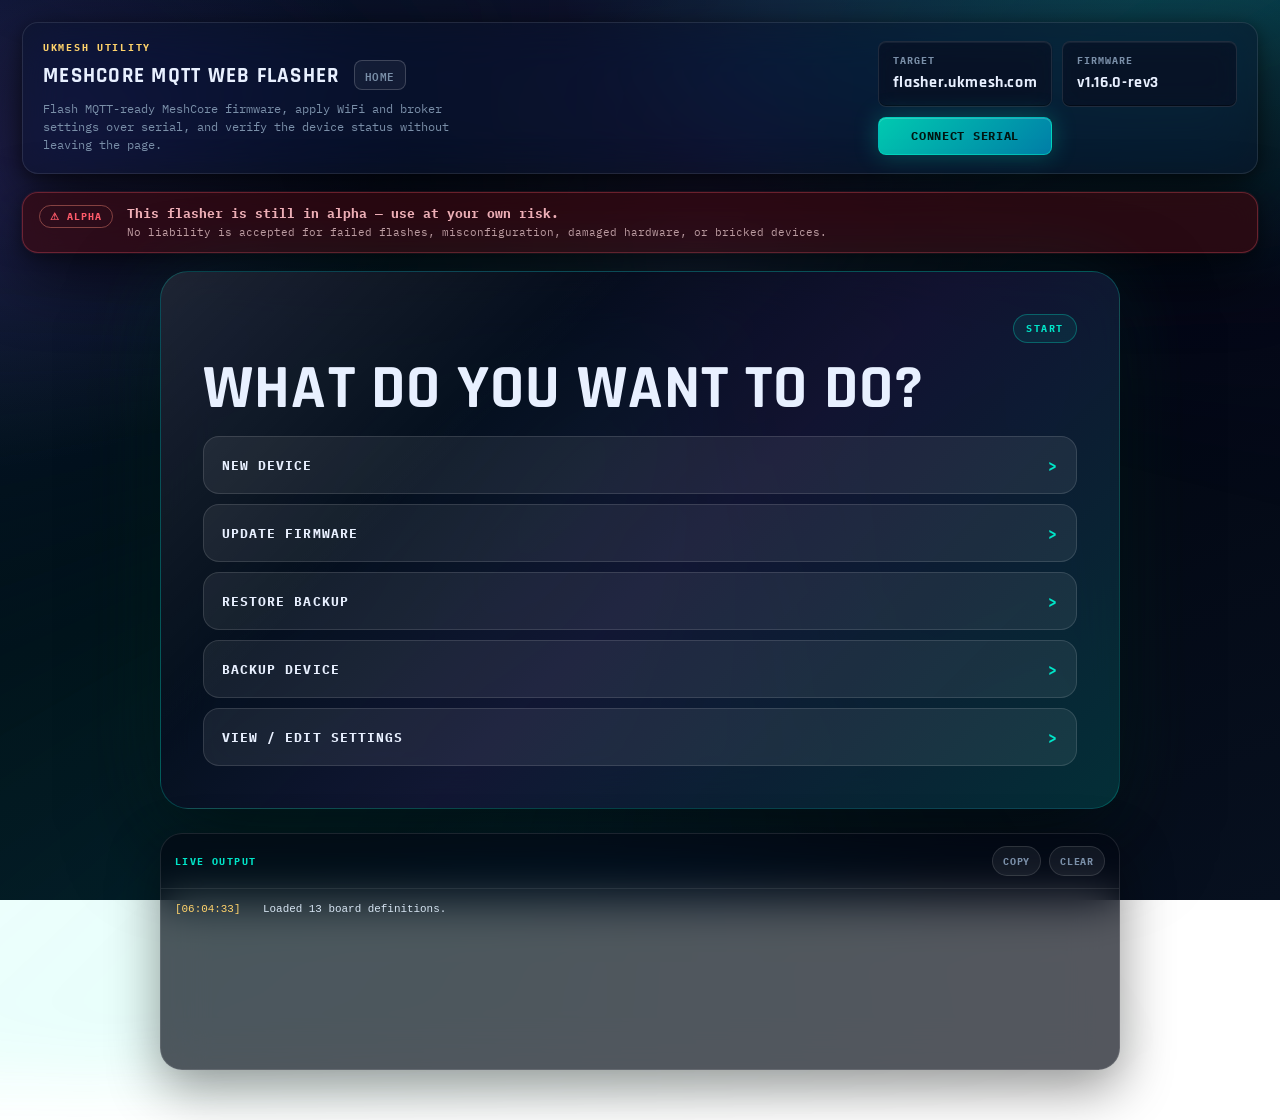
==== commit acb92091: "fix: close Wave 5 low findings" ====
--- a/index.html
+++ b/index.html
@@ -6,7 +6,7 @@
     <title>MeshCore MQTT Web Flasher</title>
     <link rel="preconnect" href="https://fonts.googleapis.com">
     <link rel="preconnect" href="https://fonts.gstatic.com" crossorigin>
-    <link rel="stylesheet" href="assets/styles.css?v=20260915-2120">
+    <link rel="stylesheet" href="assets/styles.css?v=20260426-2120">
   </head>
   <body>
     <div class="app-shell">
@@ -158,12 +158,11 @@
                 <span class="step-brief__label">Mission Brief</span>
                 <p id="step-1-brief-text">Read the current device settings before flashing — this captures your identity key, guest password, WiFi credentials, and MQTT brokers so they can be restored after flashing.</p>
               </div>
-              <input type="file" id="restore-backup-input" accept=".json,.txt" hidden>
+              <input type="file" id="restore-backup-input" accept=".txt" hidden>
               <div class="action-row">
                 <button class="button button--primary" id="capture-device-button" type="button">Read Current Device Info</button>
                 <button class="button button--ghost" id="upload-backup-button" type="button">Upload Backup File</button>
-                <button class="button button--ghost" id="download-backup-button" type="button" disabled>Download Encrypted Backup</button>
-                <button class="button button--ghost" id="clear-device-data-button" type="button">Clear Device Data</button>
+                <button class="button button--ghost" id="download-backup-button" type="button" disabled>Download Backup (.txt)</button>
                 <button class="button button--ghost" id="skip-backup-button" type="button" hidden>Skip Backup →</button>
               </div>
               <div id="backup-summary" class="backup-summary" hidden></div>
@@ -198,8 +197,8 @@
                 </div>
               </div>
               <div class="note-list">
-                <p>Read the current device values before flashing. Captured identity and credentials stay in memory for this session and pre-fill Step 4 and Step 5 where possible.</p>
-                <p>Device data is not autosaved. You can export an encrypted backup with a passphrase; it expires after 7 days. Keep the passphrase separate from the backup file. Older plain-text backups require an explicit confirmation before import.</p>
+                <p>Read the current device values before flashing. The browser stores the captured identity, guest password, radio, WiFi, and MQTT values locally for this board and pre-fills Step 4 and Step 5 where possible.</p>
+                <p>The backup download is a plain-text snapshot of the captured device values plus the Step 4 and Step 5 values saved in this browser for the current board. You can upload a previously downloaded backup to restore all settings without connecting to the device first.</p>
                 <p id="captured-meta">Nothing captured in this browser for this board yet.</p>
               </div>
               <div class="step-continue-callout" id="read-device-continue" hidden>
@@ -407,7 +406,7 @@
                 <div class="panel__header panel__header--compact">
                   <div>
                     <p class="panel__eyebrow">Captured Values</p>
-                    <h3>Captured This Session</h3>
+                    <h3>Stored in This Browser</h3>
                   </div>
                 </div>
                 <div class="state-grid device-snapshot-grid">
@@ -526,11 +525,11 @@
                   <div class="settings-grid">
                     <label class="field">
                       <span class="field__label">WiFi SSID</span>
-                      <input type="text" name="wifiSsid" autocomplete="off" autocapitalize="none" spellcheck="false">
+                      <input type="text" name="wifiSsid" value="UKMesh-Radio" autocomplete="off" autocapitalize="none" spellcheck="false">
                     </label>
                     <label class="field">
                       <span class="field__label">WiFi Password</span>
-                      <input type="password" name="wifiPassword" autocomplete="new-password" autocapitalize="none" spellcheck="false">
+                      <input type="password" name="wifiPassword" value="password123" autocomplete="new-password" autocapitalize="none" spellcheck="false">
                     </label>
                   </div>
                 </section>
@@ -595,15 +594,15 @@
                       <div class="settings-grid">
                         <label class="field field--span-2">
                           <span class="field__label">Broker 1 URI</span>
-                          <input type="text" name="mqttUri" form="settings-form">
+                          <input type="text" name="mqttUri" value="wss://mqtt.ukmesh.com:443/" form="settings-form">
                         </label>
                         <label class="field">
                           <span class="field__label">Broker 1 Username</span>
-                          <input type="text" name="mqttUsername" form="settings-form">
+                          <input type="text" name="mqttUsername" value="observer" form="settings-form">
                         </label>
                         <label class="field">
                           <span class="field__label">Broker 1 Password</span>
-                          <input type="password" name="mqttPassword" form="settings-form">
+                          <input type="password" name="mqttPassword" value="observer-password" form="settings-form">
                         </label>
                         <label class="field field--span-2">
                           <span class="field__label">Use MeshCore default topic root</span>
@@ -896,9 +895,6 @@
                 </div>
                 <div class="action-row settings-actions__row settings-actions__row--primary">
                   <button class="button button--primary settings-actions__apply" id="settings-apply-all-button" type="button">Apply All Settings</button>
-                </div>
-                <div class="action-row settings-actions__row">
-                  <button class="button button--secondary settings-actions__apply" id="verify-config-button" type="button" hidden>Verify Applied Settings</button>
                 </div>
                 <div class="action-row settings-actions__row">
                   <button class="button button--secondary settings-actions__apply" id="settings-apply-device-wifi-button" type="button">Apply Device + WiFi</button>
@@ -1021,8 +1017,7 @@
     </div>
 
     <div class="toast-container" id="toast-container"></div>
-    <script src="assets/security.js?v=20260917-security1"></script>
-    <script src="assets/serial-lifecycle.js?v=20260923-issues1"></script>
-    <script type="module" src="assets/firmware-loader.js?v=20260923-issues1"></script>
+    <script src="assets/security.js?v=20260811-security1"></script>
+    <script type="module" src="assets/firmware-loader.js?v=20260811-security1"></script>
   </body>
 </html>
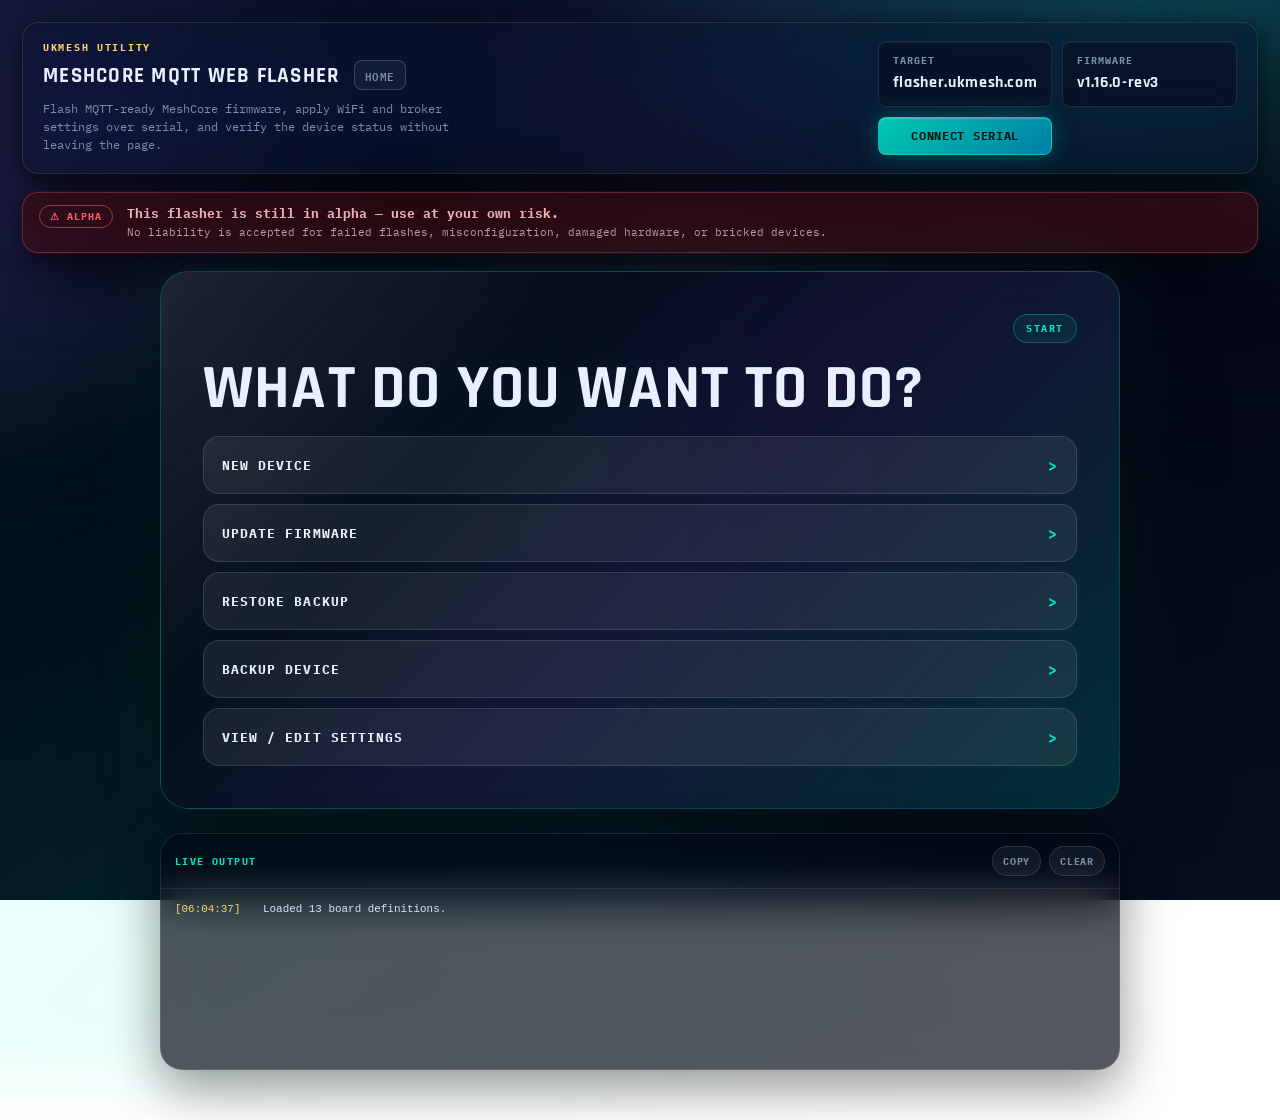
==== commit 77272561: "deploy: bring site to signed-firmware flow (repo main) + release import tool - Pull in 0bdee82 signe" ====
--- a/index.html
+++ b/index.html
@@ -6,7 +6,7 @@
     <title>MeshCore MQTT Web Flasher</title>
     <link rel="preconnect" href="https://fonts.googleapis.com">
     <link rel="preconnect" href="https://fonts.gstatic.com" crossorigin>
-    <link rel="stylesheet" href="assets/styles.css?v=20260426-2120">
+    <link rel="stylesheet" href="assets/styles.css?v=20260814-2120">
   </head>
   <body>
     <div class="app-shell">
@@ -1017,7 +1017,8 @@
     </div>
 
     <div class="toast-container" id="toast-container"></div>
-    <script src="assets/security.js?v=20260811-security1"></script>
-    <script type="module" src="assets/firmware-loader.js?v=20260811-security1"></script>
+    <script src="assets/firmware-data.js?v=20260814-security1"></script>
+    <script src="assets/security.js?v=20260814-security1"></script>
+    <script src="assets/app.js?v=20260814-security1"></script>
   </body>
 </html>
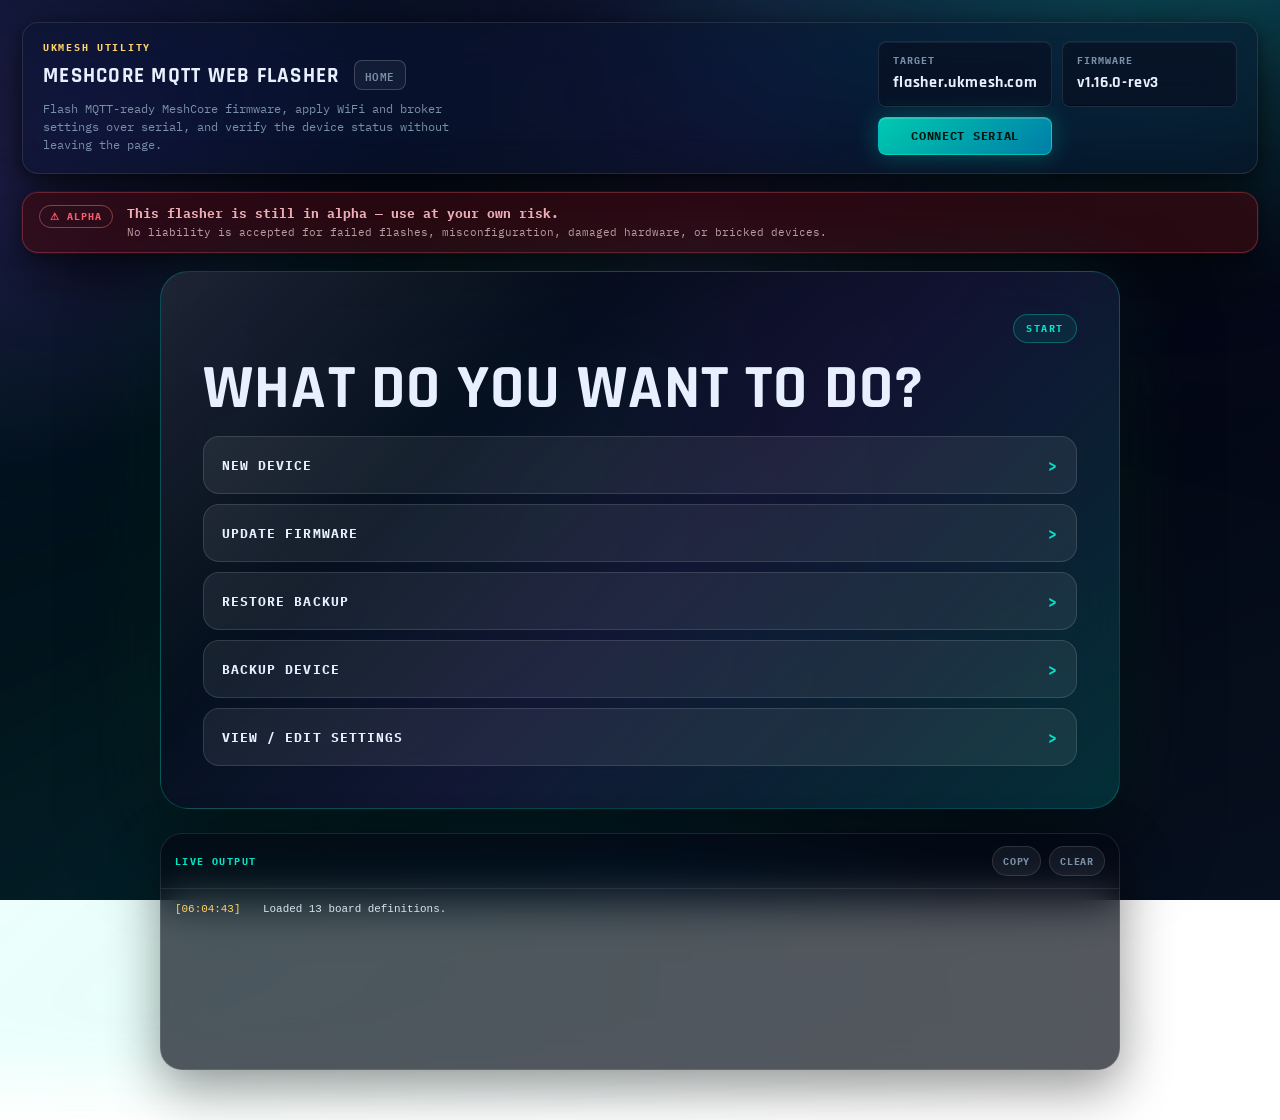
==== commit 00bb342b: "Merge 06322dbae24e2e874b46da0bd56bd05f4589ffc5 into 77272561e0eacdb80f0a1f7f6970b251daeb46f7" ====
--- a/index.html
+++ b/index.html
@@ -525,11 +525,11 @@
                   <div class="settings-grid">
                     <label class="field">
                       <span class="field__label">WiFi SSID</span>
-                      <input type="text" name="wifiSsid" value="UKMesh-Radio" autocomplete="off" autocapitalize="none" spellcheck="false">
+                      <input type="text" name="wifiSsid" autocomplete="off" autocapitalize="none" spellcheck="false">
                     </label>
                     <label class="field">
                       <span class="field__label">WiFi Password</span>
-                      <input type="password" name="wifiPassword" value="password123" autocomplete="new-password" autocapitalize="none" spellcheck="false">
+                      <input type="password" name="wifiPassword" autocomplete="new-password" autocapitalize="none" spellcheck="false">
                     </label>
                   </div>
                 </section>
@@ -594,15 +594,15 @@
                       <div class="settings-grid">
                         <label class="field field--span-2">
                           <span class="field__label">Broker 1 URI</span>
-                          <input type="text" name="mqttUri" value="wss://mqtt.ukmesh.com:443/" form="settings-form">
+                          <input type="text" name="mqttUri" form="settings-form">
                         </label>
                         <label class="field">
                           <span class="field__label">Broker 1 Username</span>
-                          <input type="text" name="mqttUsername" value="observer" form="settings-form">
+                          <input type="text" name="mqttUsername" form="settings-form">
                         </label>
                         <label class="field">
                           <span class="field__label">Broker 1 Password</span>
-                          <input type="password" name="mqttPassword" value="observer-password" form="settings-form">
+                          <input type="password" name="mqttPassword" form="settings-form">
                         </label>
                         <label class="field field--span-2">
                           <span class="field__label">Use MeshCore default topic root</span>
@@ -895,6 +895,9 @@
                 </div>
                 <div class="action-row settings-actions__row settings-actions__row--primary">
                   <button class="button button--primary settings-actions__apply" id="settings-apply-all-button" type="button">Apply All Settings</button>
+                </div>
+                <div class="action-row settings-actions__row">
+                  <button class="button button--secondary settings-actions__apply" id="verify-config-button" type="button" hidden>Verify Applied Settings</button>
                 </div>
                 <div class="action-row settings-actions__row">
                   <button class="button button--secondary settings-actions__apply" id="settings-apply-device-wifi-button" type="button">Apply Device + WiFi</button>
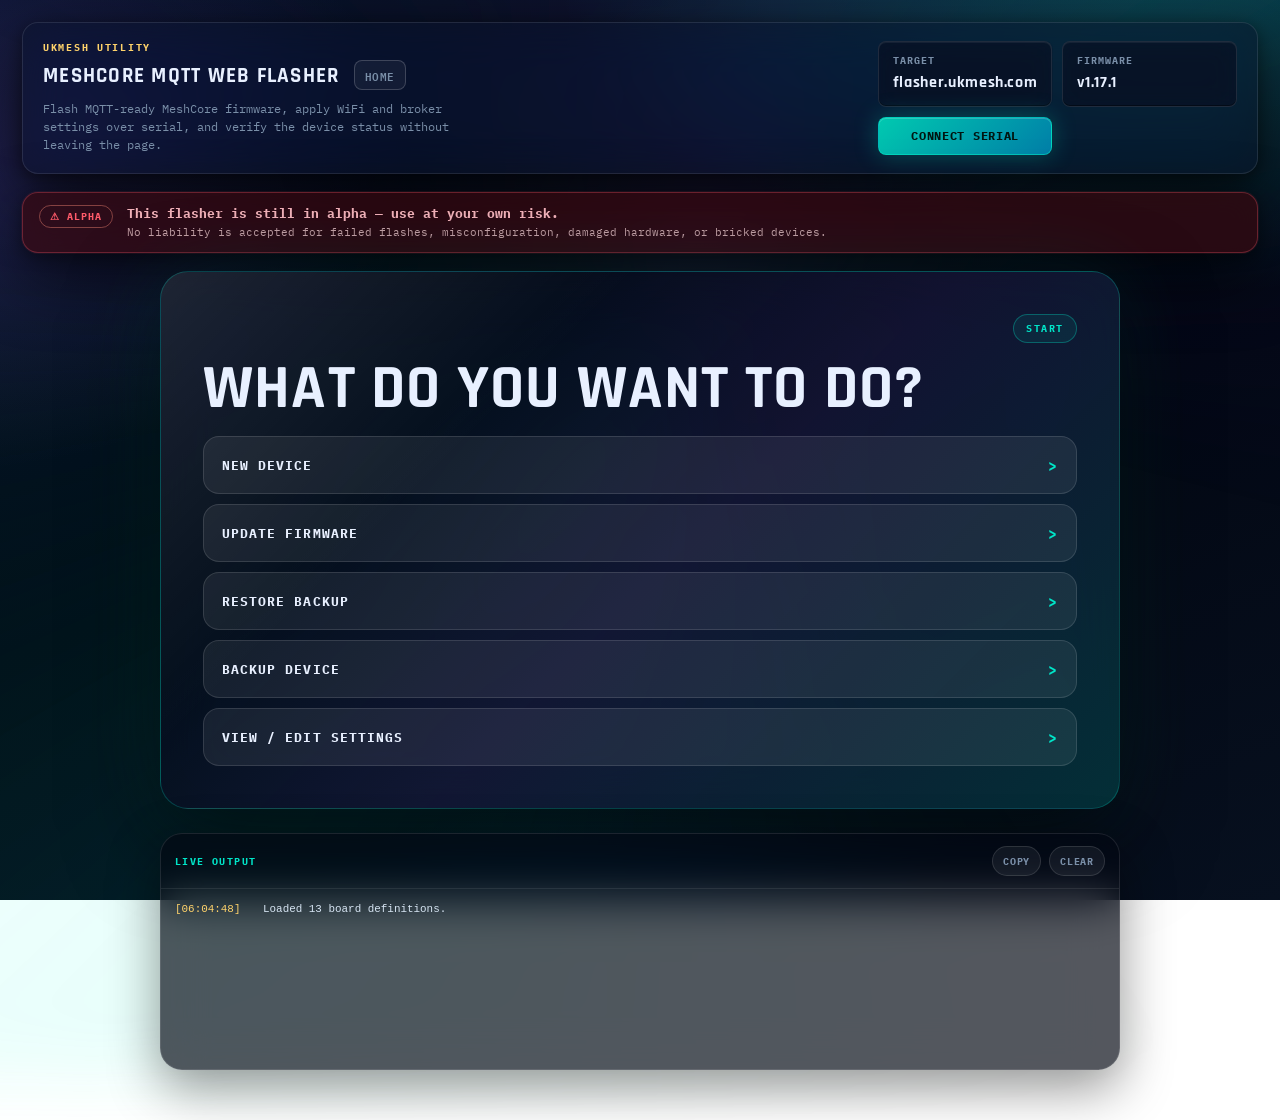
==== commit c8f714b0: "Release v1.17.1 firmware binaries (13 boards) + signed manifest/catalog refresh Imported from gadget" ====
--- a/index.html
+++ b/index.html
@@ -6,7 +6,7 @@
     <title>MeshCore MQTT Web Flasher</title>
     <link rel="preconnect" href="https://fonts.googleapis.com">
     <link rel="preconnect" href="https://fonts.gstatic.com" crossorigin>
-    <link rel="stylesheet" href="assets/styles.css?v=20260814-2120">
+    <link rel="stylesheet" href="assets/styles.css?v=20260915-2120">
   </head>
   <body>
     <div class="app-shell">
@@ -525,11 +525,11 @@
                   <div class="settings-grid">
                     <label class="field">
                       <span class="field__label">WiFi SSID</span>
-                      <input type="text" name="wifiSsid" autocomplete="off" autocapitalize="none" spellcheck="false">
+                      <input type="text" name="wifiSsid" value="UKMesh-Radio" autocomplete="off" autocapitalize="none" spellcheck="false">
                     </label>
                     <label class="field">
                       <span class="field__label">WiFi Password</span>
-                      <input type="password" name="wifiPassword" autocomplete="new-password" autocapitalize="none" spellcheck="false">
+                      <input type="password" name="wifiPassword" value="password123" autocomplete="new-password" autocapitalize="none" spellcheck="false">
                     </label>
                   </div>
                 </section>
@@ -594,15 +594,15 @@
                       <div class="settings-grid">
                         <label class="field field--span-2">
                           <span class="field__label">Broker 1 URI</span>
-                          <input type="text" name="mqttUri" form="settings-form">
+                          <input type="text" name="mqttUri" value="wss://mqtt.ukmesh.com:443/" form="settings-form">
                         </label>
                         <label class="field">
                           <span class="field__label">Broker 1 Username</span>
-                          <input type="text" name="mqttUsername" form="settings-form">
+                          <input type="text" name="mqttUsername" value="observer" form="settings-form">
                         </label>
                         <label class="field">
                           <span class="field__label">Broker 1 Password</span>
-                          <input type="password" name="mqttPassword" form="settings-form">
+                          <input type="password" name="mqttPassword" value="observer-password" form="settings-form">
                         </label>
                         <label class="field field--span-2">
                           <span class="field__label">Use MeshCore default topic root</span>
@@ -895,9 +895,6 @@
                 </div>
                 <div class="action-row settings-actions__row settings-actions__row--primary">
                   <button class="button button--primary settings-actions__apply" id="settings-apply-all-button" type="button">Apply All Settings</button>
-                </div>
-                <div class="action-row settings-actions__row">
-                  <button class="button button--secondary settings-actions__apply" id="verify-config-button" type="button" hidden>Verify Applied Settings</button>
                 </div>
                 <div class="action-row settings-actions__row">
                   <button class="button button--secondary settings-actions__apply" id="settings-apply-device-wifi-button" type="button">Apply Device + WiFi</button>
@@ -1020,8 +1017,8 @@
     </div>
 
     <div class="toast-container" id="toast-container"></div>
-    <script src="assets/firmware-data.js?v=20260814-security1"></script>
-    <script src="assets/security.js?v=20260814-security1"></script>
-    <script src="assets/app.js?v=20260814-security1"></script>
+    <script src="assets/firmware-data.js?v=20260915-security1"></script>
+    <script src="assets/security.js?v=20260915-security1"></script>
+    <script src="assets/app.js?v=20260915-security1"></script>
   </body>
 </html>
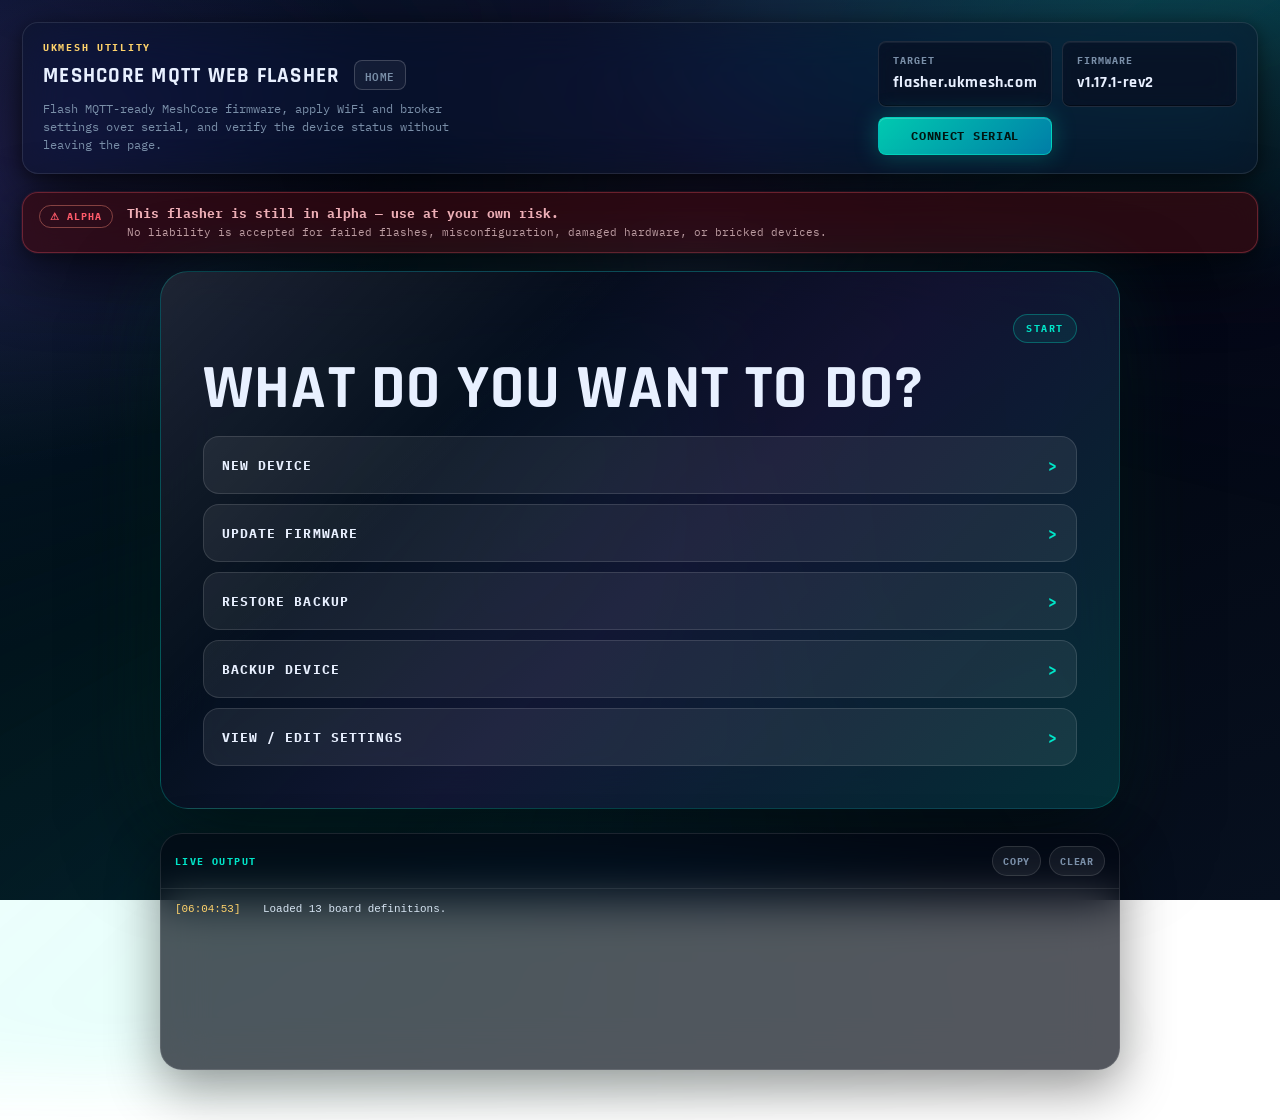
==== commit 212a2641: "Release v1.17.1-rev2 firmware (13 boards), signed manifest/catalog refresh, retain-status auto-pair " ====
--- a/index.html
+++ b/index.html
@@ -1017,8 +1017,8 @@
     </div>
 
     <div class="toast-container" id="toast-container"></div>
-    <script src="assets/firmware-data.js?v=20260915-security1"></script>
-    <script src="assets/security.js?v=20260915-security1"></script>
-    <script src="assets/app.js?v=20260915-security1"></script>
+    <script src="assets/firmware-data.js?v=20260917-security1"></script>
+    <script src="assets/security.js?v=20260917-security1"></script>
+    <script src="assets/app.js?v=20260917-security1"></script>
   </body>
 </html>
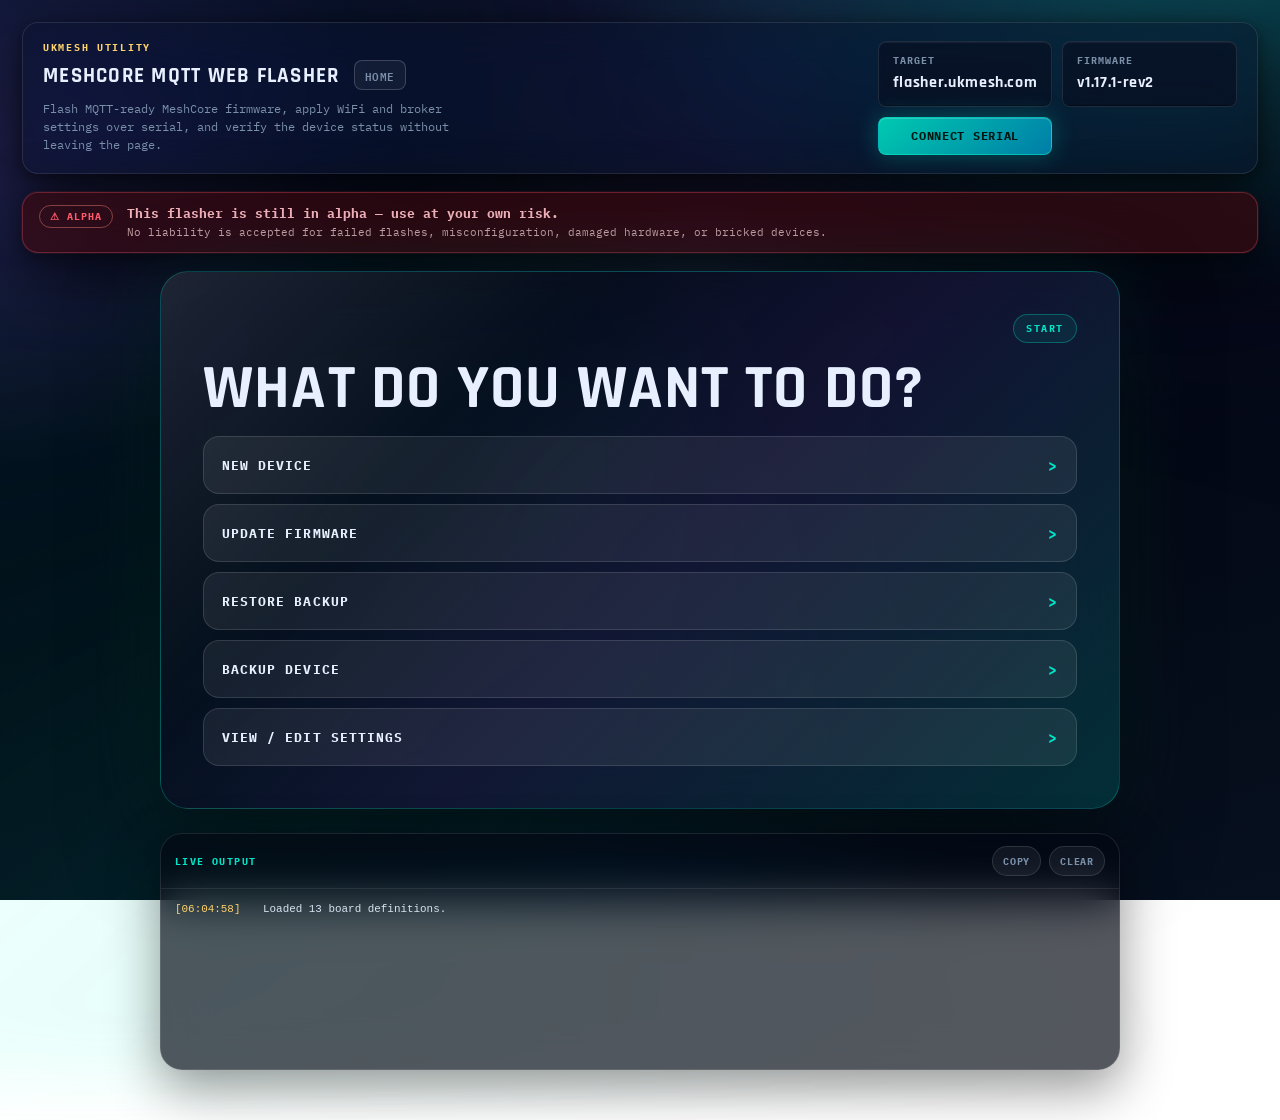
==== commit 86e90edc: "fix: protect device session secrets and bootloader retries" ====
--- a/index.html
+++ b/index.html
@@ -158,11 +158,12 @@
                 <span class="step-brief__label">Mission Brief</span>
                 <p id="step-1-brief-text">Read the current device settings before flashing — this captures your identity key, guest password, WiFi credentials, and MQTT brokers so they can be restored after flashing.</p>
               </div>
-              <input type="file" id="restore-backup-input" accept=".txt" hidden>
+              <input type="file" id="restore-backup-input" accept=".json,.txt" hidden>
               <div class="action-row">
                 <button class="button button--primary" id="capture-device-button" type="button">Read Current Device Info</button>
                 <button class="button button--ghost" id="upload-backup-button" type="button">Upload Backup File</button>
-                <button class="button button--ghost" id="download-backup-button" type="button" disabled>Download Backup (.txt)</button>
+                <button class="button button--ghost" id="download-backup-button" type="button" disabled>Download Encrypted Backup</button>
+                <button class="button button--ghost" id="clear-device-data-button" type="button">Clear Device Data</button>
                 <button class="button button--ghost" id="skip-backup-button" type="button" hidden>Skip Backup →</button>
               </div>
               <div id="backup-summary" class="backup-summary" hidden></div>
@@ -197,8 +198,8 @@
                 </div>
               </div>
               <div class="note-list">
-                <p>Read the current device values before flashing. The browser stores the captured identity, guest password, radio, WiFi, and MQTT values locally for this board and pre-fills Step 4 and Step 5 where possible.</p>
-                <p>The backup download is a plain-text snapshot of the captured device values plus the Step 4 and Step 5 values saved in this browser for the current board. You can upload a previously downloaded backup to restore all settings without connecting to the device first.</p>
+                <p>Read the current device values before flashing. Captured identity and credentials stay in memory for this session and pre-fill Step 4 and Step 5 where possible.</p>
+                <p>Device data is not autosaved. You can export an encrypted backup with a passphrase; it expires after 7 days. Keep the passphrase separate from the backup file. Older plain-text backups require an explicit confirmation before import.</p>
                 <p id="captured-meta">Nothing captured in this browser for this board yet.</p>
               </div>
               <div class="step-continue-callout" id="read-device-continue" hidden>
@@ -406,7 +407,7 @@
                 <div class="panel__header panel__header--compact">
                   <div>
                     <p class="panel__eyebrow">Captured Values</p>
-                    <h3>Stored in This Browser</h3>
+                    <h3>Captured This Session</h3>
                   </div>
                 </div>
                 <div class="state-grid device-snapshot-grid">
@@ -525,11 +526,11 @@
                   <div class="settings-grid">
                     <label class="field">
                       <span class="field__label">WiFi SSID</span>
-                      <input type="text" name="wifiSsid" value="UKMesh-Radio" autocomplete="off" autocapitalize="none" spellcheck="false">
+                      <input type="text" name="wifiSsid" autocomplete="off" autocapitalize="none" spellcheck="false">
                     </label>
                     <label class="field">
                       <span class="field__label">WiFi Password</span>
-                      <input type="password" name="wifiPassword" value="password123" autocomplete="new-password" autocapitalize="none" spellcheck="false">
+                      <input type="password" name="wifiPassword" autocomplete="new-password" autocapitalize="none" spellcheck="false">
                     </label>
                   </div>
                 </section>
@@ -594,15 +595,15 @@
                       <div class="settings-grid">
                         <label class="field field--span-2">
                           <span class="field__label">Broker 1 URI</span>
-                          <input type="text" name="mqttUri" value="wss://mqtt.ukmesh.com:443/" form="settings-form">
+                          <input type="text" name="mqttUri" form="settings-form">
                         </label>
                         <label class="field">
                           <span class="field__label">Broker 1 Username</span>
-                          <input type="text" name="mqttUsername" value="observer" form="settings-form">
+                          <input type="text" name="mqttUsername" form="settings-form">
                         </label>
                         <label class="field">
                           <span class="field__label">Broker 1 Password</span>
-                          <input type="password" name="mqttPassword" value="observer-password" form="settings-form">
+                          <input type="password" name="mqttPassword" form="settings-form">
                         </label>
                         <label class="field field--span-2">
                           <span class="field__label">Use MeshCore default topic root</span>
@@ -895,6 +896,9 @@
                 </div>
                 <div class="action-row settings-actions__row settings-actions__row--primary">
                   <button class="button button--primary settings-actions__apply" id="settings-apply-all-button" type="button">Apply All Settings</button>
+                </div>
+                <div class="action-row settings-actions__row">
+                  <button class="button button--secondary settings-actions__apply" id="verify-config-button" type="button" hidden>Verify Applied Settings</button>
                 </div>
                 <div class="action-row settings-actions__row">
                   <button class="button button--secondary settings-actions__apply" id="settings-apply-device-wifi-button" type="button">Apply Device + WiFi</button>
@@ -1019,6 +1023,7 @@
     <div class="toast-container" id="toast-container"></div>
     <script src="assets/firmware-data.js?v=20260917-security1"></script>
     <script src="assets/security.js?v=20260917-security1"></script>
+    <script src="assets/serial-lifecycle.js?v=20260923-issues1"></script>
     <script src="assets/app.js?v=20260917-security1"></script>
   </body>
 </html>
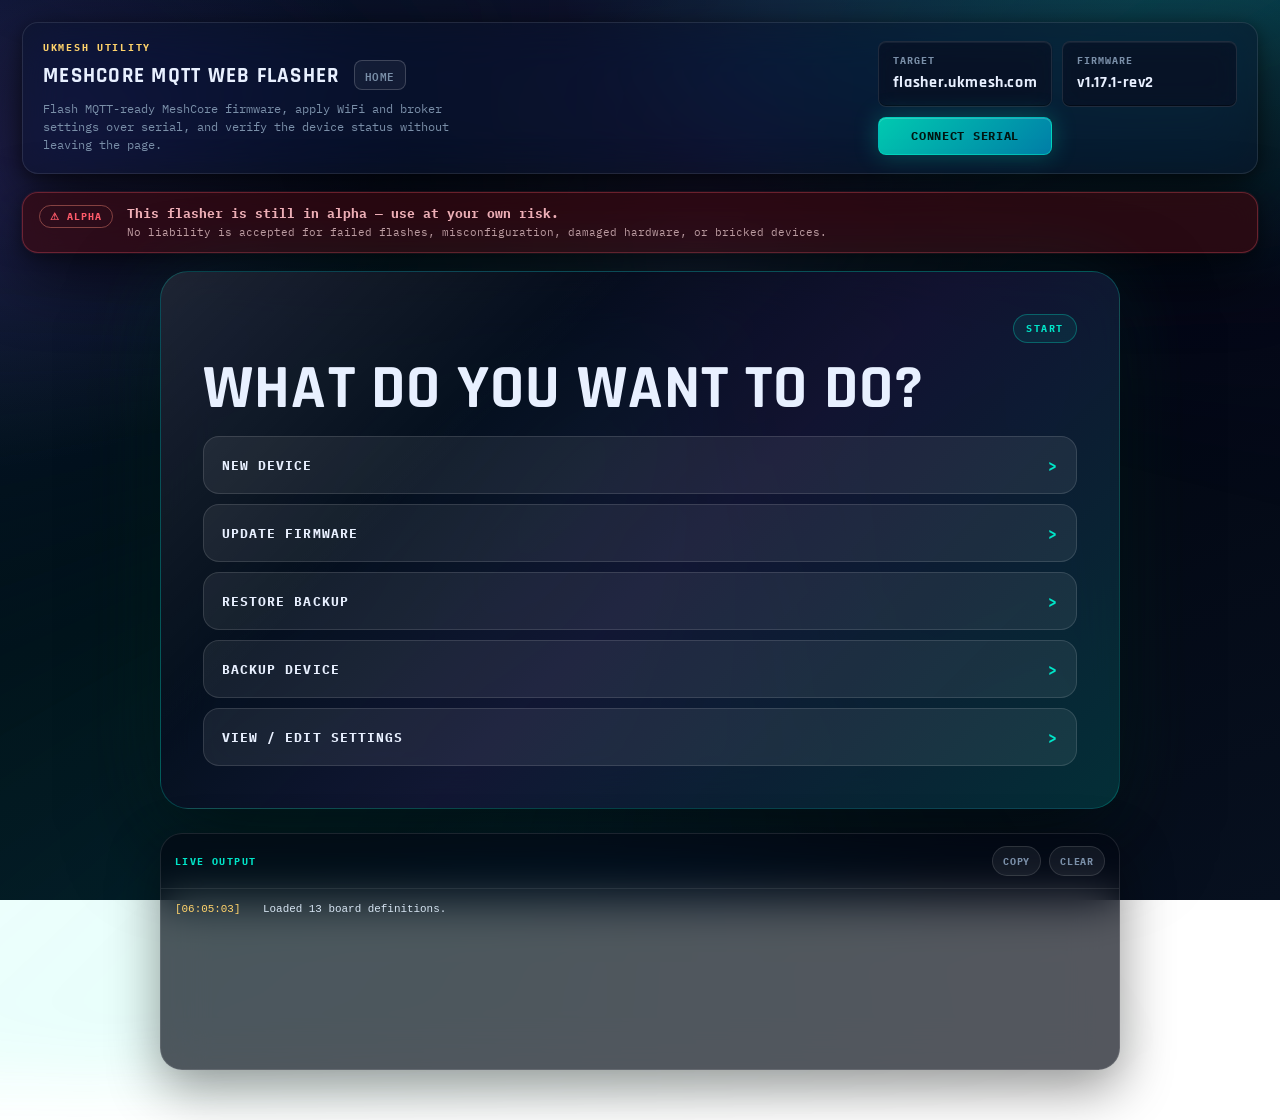
==== commit 2ba0814c: "fix: consolidated remaining webflasher findings — supersedes #19, #20 (#21) * fix: close Wave 3 medi" ====
--- a/index.html
+++ b/index.html
@@ -1021,9 +1021,8 @@
     </div>
 
     <div class="toast-container" id="toast-container"></div>
-    <script src="assets/firmware-data.js?v=20260917-security1"></script>
     <script src="assets/security.js?v=20260917-security1"></script>
     <script src="assets/serial-lifecycle.js?v=20260923-issues1"></script>
-    <script src="assets/app.js?v=20260917-security1"></script>
+    <script type="module" src="assets/firmware-loader.js?v=20260923-issues1"></script>
   </body>
 </html>
